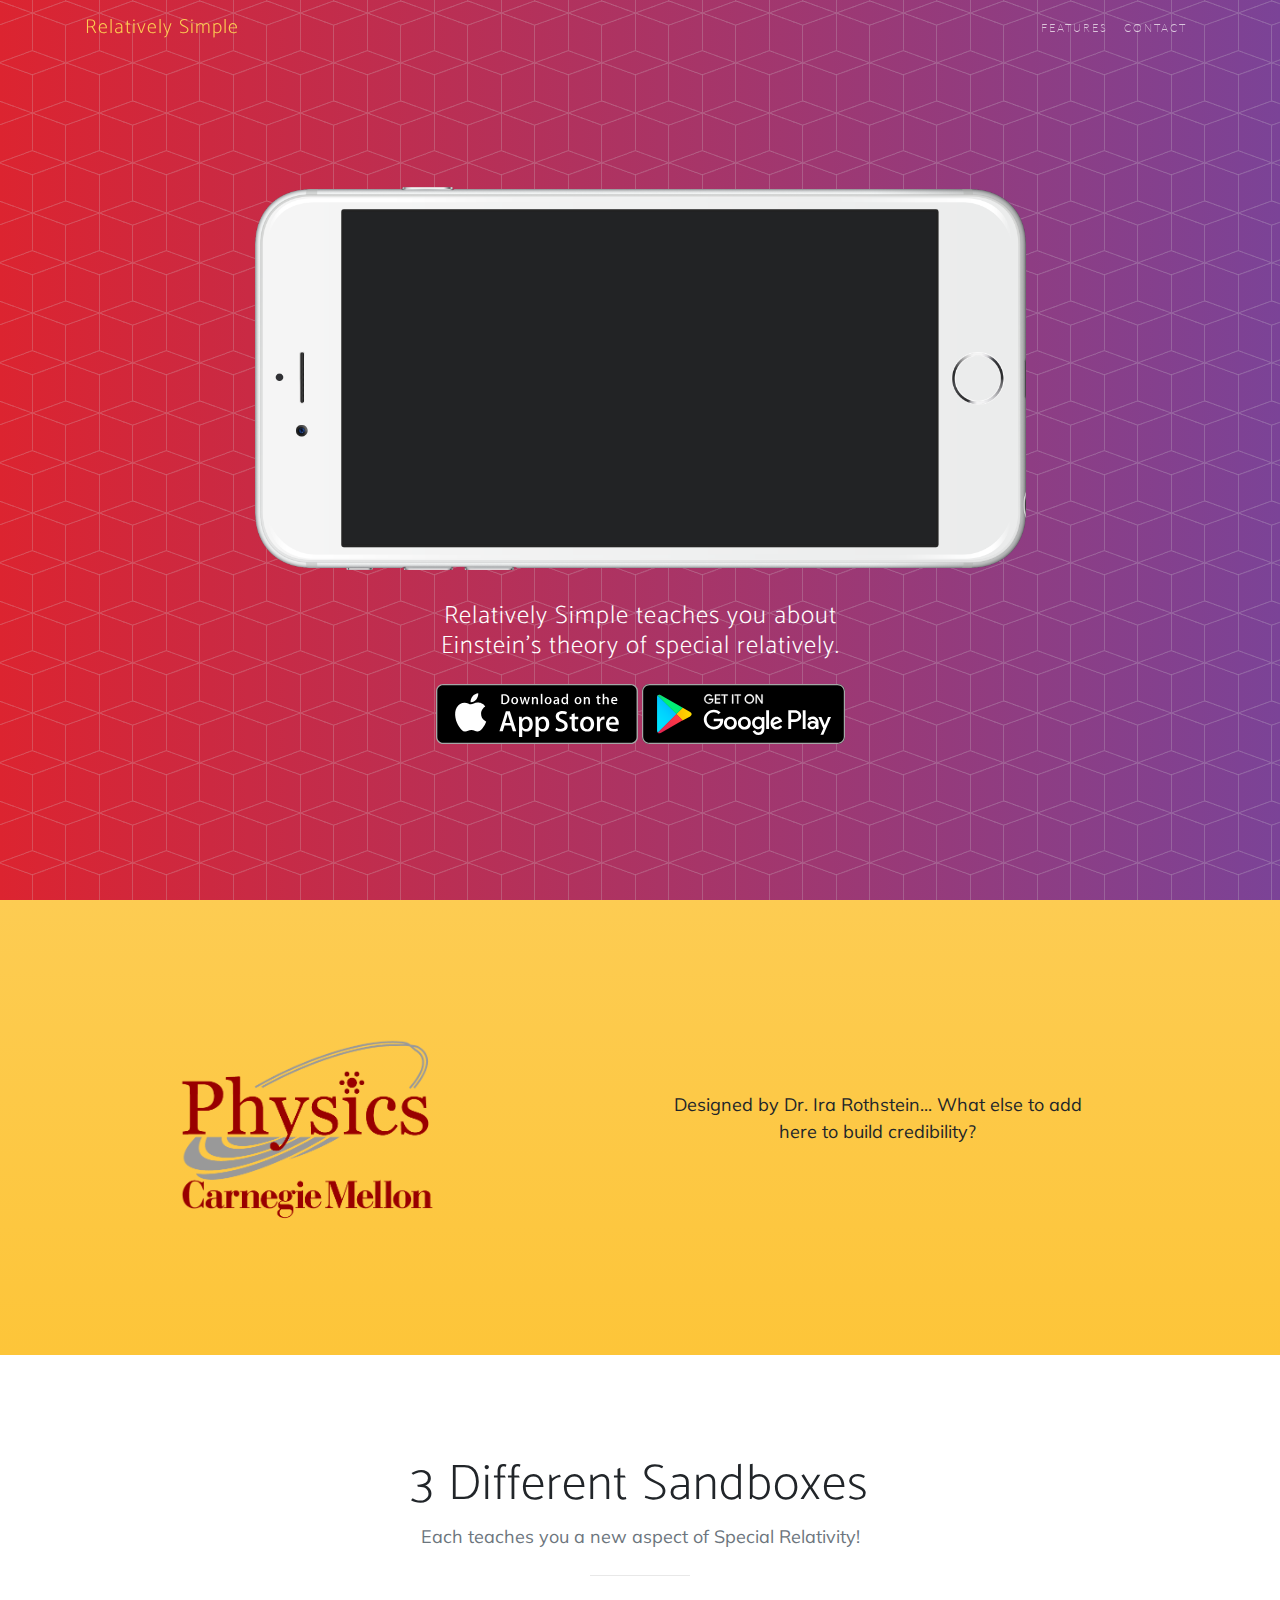
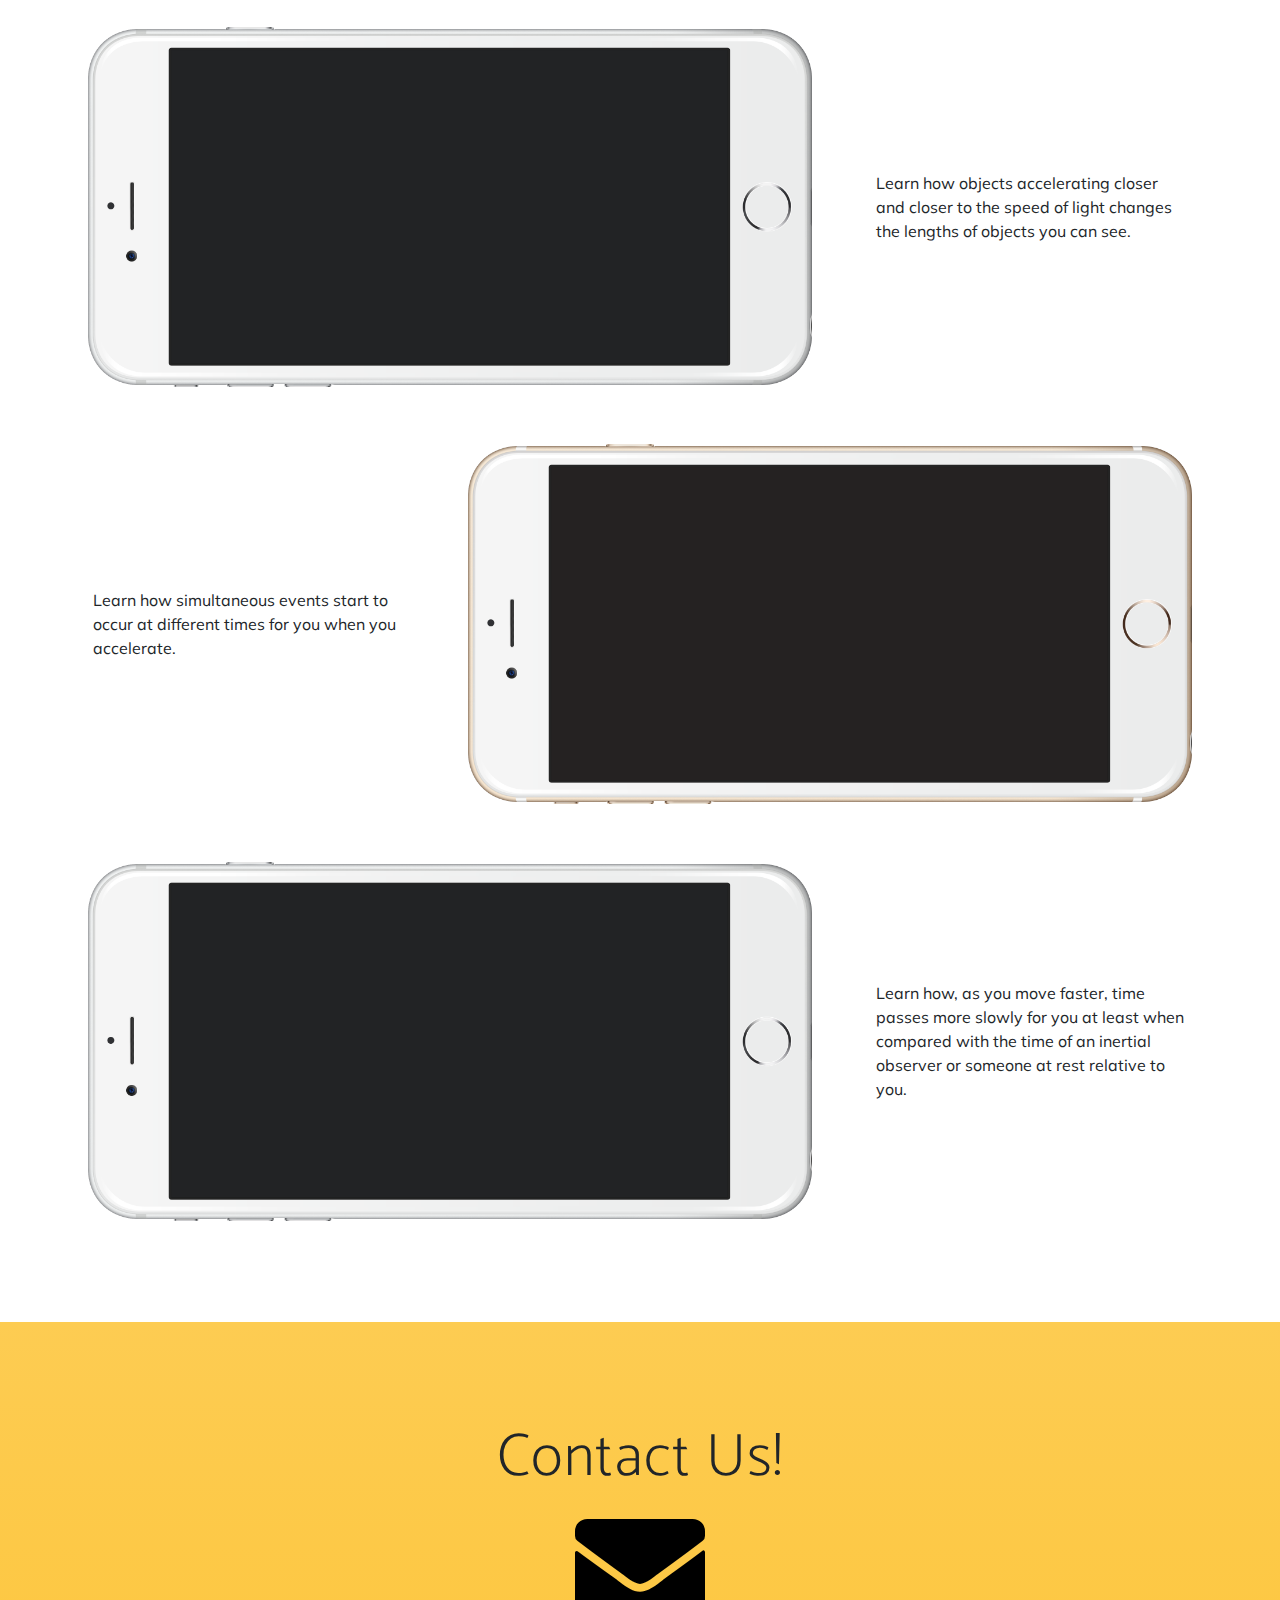
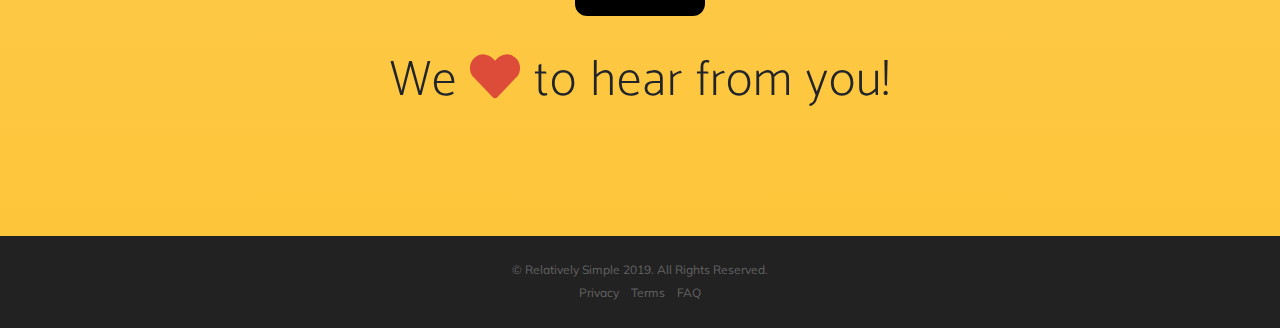
==== index.html @ 9fef21ff "Initial commit" ====
<!DOCTYPE html>
<html lang="en">

<head>

  <meta charset="utf-8">
  <meta name="viewport" content="width=device-width, initial-scale=1, shrink-to-fit=no">
  <meta name="description" content="">
  <meta name="author" content="">

  <title>Relatively Simple App</title>

  <!-- Bootstrap core CSS -->
  <link href="vendor/bootstrap/css/bootstrap.min.css" rel="stylesheet">

  <!-- Custom fonts for this template -->
  <link href="vendor/fontawesome-free/css/all.min.css" rel="stylesheet">
  <link rel="stylesheet" href="vendor/simple-line-icons/css/simple-line-icons.css">
  <link href="https://fonts.googleapis.com/css?family=Lato" rel="stylesheet">
  <link href="https://fonts.googleapis.com/css?family=Catamaran:100,200,300,400,500,600,700,800,900" rel="stylesheet">
  <link href="https://fonts.googleapis.com/css?family=Muli" rel="stylesheet">

  <!-- Plugin CSS -->
  <link rel="stylesheet" href="device-mockups/device-mockups.min.css">

  <!-- Custom styles for this template -->
  <link href="css/new-age.css" rel="stylesheet">

</head>

<body id="page-top">

  <!-- Navigation -->
  <nav class="navbar navbar-expand-lg navbar-light fixed-top" id="mainNav">
    <div class="container">
      <a class="navbar-brand js-scroll-trigger" href="#page-top">Relatively Simple</a>
      <button class="navbar-toggler navbar-toggler-right" type="button" data-toggle="collapse" data-target="#navbarResponsive" aria-controls="navbarResponsive" aria-expanded="false" aria-label="Toggle navigation">
        Menu
        <i class="fas fa-bars"></i>
      </button>
      <div class="collapse navbar-collapse" id="navbarResponsive">
        <ul class="navbar-nav ml-auto">
<!--
          <li class="nav-item">
            <a class="nav-link js-scroll-trigger" href="#download">Download</a>
          </li>
-->
          <li class="nav-item">
            <a class="nav-link js-scroll-trigger" href="#features">Features</a>
          </li>
          <li class="nav-item">
            <a class="nav-link js-scroll-trigger" href="#contact">Contact</a>
          </li>
        </ul>
      </div>
    </div>
  </nav>

  <header class="masthead">
    <div class="container h-100">
      <div class="row h-100">
        
				<div class="col-lg-12 my-auto">
          <div class="device-container">
            <div class="device-mockup iphone6_plus landscape white">
              <div class="device">
                <div class="screen">
                  <!-- Demo image for screen mockup, you can put an image here, some HTML, an animation, video, or anything else! -->
<!--                  <img src="img/demo-screen-1.jpg" class="img-fluid" alt="">-->
<!--									<iframe src="https://www.youtube.com/embed/OckOQ4_W48A autoplay=1" frameborder="0" allow="autoplay" allowfullscreen></iframe>-->
									<iframe width="560" height="315" src="https://www.youtube.com/embed/-eawxhYqwy8?&autoplay=1" frameborder="0" allow="accelerometer; autoplay; encrypted-media; gyroscope; picture-in-picture" allowfullscreen></iframe>
                </div>
                <div class="button">
                  <!-- You can hook the "home button" to some JavaScript events or just remove it -->
                </div>
              </div>
            </div>
          </div>
					
					<div class="header-content mx-auto">
            <h1>Relatively Simple teaches you about Einstein's theory of special relatively.</h1>
						<div class="badges">
							<a class="badge-link" href="#"><img src="img/app-store-badge.svg" alt=""></a>
							<a class="badge-link" href="#"><img src="img/google-play-badge.svg" alt=""></a>
						</div>
<!--            <a href="#download" class="btn btn-outline btn-xl js-scroll-trigger">Start Now for Free!</a>-->
          </div>
					
        </div>
				
<!--
				<div class="col-lg-12 my-auto">
          <div class="header-content mx-auto">
            <h1 class="mb-5">Relatively Simple teaches you about Einstein's theory of special relatively.</h1>
						<div class="badges">
							<a class="badge-link" href="#"><img src="img/app-store-badge.svg" alt=""></a>
							<a class="badge-link" href="#"><img src="img/google-play-badge.svg" alt=""></a>
						</div>
            <a href="#download" class="btn btn-outline btn-xl js-scroll-trigger">Start Now for Free!</a>
          </div>
        </div>
-->
				
        
      </div>
    </div>
  </header>

  <section class="download bg-primary text-center" id="download">
    <div class="container">
      <div class="row">
        <div class="col-md-3 mx-auto">
					<img src="img/cmu-phys-logo.png" class="img-fluid" alt="">
<!--
          <h2 class="section-heading">Discover what all the buzz is about!</h2>
          <p>Our app is available on any mobile device! Download now to get started!</p>
          <div class="badges">
            <a class="badge-link" href="#"><img src="img/google-play-badge.svg" alt=""></a>
            <a class="badge-link" href="#"><img src="img/app-store-badge.svg" alt=""></a>
          </div>
-->
        </div>
				<div class="col-md-5 mx-auto section-2">
						<p class="section-2-text">Designed by Dr. Ira Rothstein... What else to add here to build credibility?</p>
				</div>
      </div>
    </div>
  </section>

  <section class="features" id="features">
    <div class="container">
      <div class="section-heading text-center">
        <h2>3 Different Sandboxes</h2>
        <p class="text-muted">Each teaches you a new aspect of Special Relativity!</p>
        <hr>
      </div>
      <div class="row">
        <div class="col-lg-8 my-auto">
          <div class="device-container">
            <div class="device-mockup iphone6_plus landscape white">
              <div class="device">
                <div class="screen">
                  <!-- Demo image for screen mockup, you can put an image here, some HTML, an animation, video, or anything else! -->									
									<iframe width="560" height="315" src="https://www.youtube.com/embed/Fw4-R17FD24" frameborder="0" allow="accelerometer; autoplay; encrypted-media; gyroscope; picture-in-picture" allowfullscreen></iframe>
                </div>
                <div class="button">
                  <!-- You can hook the "home button" to some JavaScript events or just remove it -->
                </div>
              </div>
            </div>
          </div>
        </div>
				<div class="col-lg-4 my-auto feature-desc-right">
				Learn how objects accelerating closer and closer to the speed of light changes the lengths of objects you can see.
				</div>
      </div>
			
			<!--
        <div class="col-lg-8 my-auto">
          <div class="container-fluid">
            <div class="row">
              <div class="col-lg-6">
                <div class="feature-item">
                  <i class="icon-screen-smartphone text-primary"></i>
                  <h3>Device Mockups</h3>
                  <p class="text-muted">Ready to use HTML/CSS device mockups, no Photoshop required!</p>
                </div>
              </div>
              <div class="col-lg-6">
                <div class="feature-item">
                  <i class="icon-camera text-primary"></i>
                  <h3>Flexible Use</h3>
                  <p class="text-muted">Put an image, video, animation, or anything else in the screen!</p>
                </div>
              </div>
            </div>
            <div class="row">
              <div class="col-lg-6">
                <div class="feature-item">
                  <i class="icon-present text-primary"></i>
                  <h3>Free to Use</h3>
                  <p class="text-muted">As always, this theme is free to download and use for any purpose!</p>
                </div>
              </div>
              <div class="col-lg-6">
                <div class="feature-item">
                  <i class="icon-lock-open text-primary"></i>
                  <h3>Open Source</h3>
                  <p class="text-muted">Since this theme is MIT licensed, you can use it commercially!</p>
                </div>
              </div>
            </div>
          </div>
        </div>
-->
			
			<div class="row features-02">
        <div class="col-lg-4 my-auto feature-desc-left">
				Learn how simultaneous events start to occur at different times for you when you accelerate.
				</div>
				<div class="col-lg-8 my-auto">
          <div class="device-container">
            <div class="device-mockup iphone6_plus landscape gold">
              <div class="device">
                <div class="screen">
                  <!-- Demo image for screen mockup, you can put an image here, some HTML, an animation, video, or anything else! -->									
									<iframe width="560" height="315" src="https://www.youtube.com/embed/54Xrw9Lq15E" frameborder="0" allow="accelerometer; autoplay; encrypted-media; gyroscope; picture-in-picture" allowfullscreen></iframe>
                </div>
                <div class="button">
                  <!-- You can hook the "home button" to some JavaScript events or just remove it -->
                </div>
              </div>
            </div>
          </div>
        </div>
      </div>
			
			<div class="row features-03">
        <div class="col-lg-8 my-auto">
          <div class="device-container">
            <div class="device-mockup iphone6_plus landscape white">
              <div class="device">
                <div class="screen">
                  <!-- Demo image for screen mockup, you can put an image here, some HTML, an animation, video, or anything else! -->									
									<iframe width="560" height="315" src="https://www.youtube.com/embed/UvJcPY01XUM" frameborder="0" allow="accelerometer; autoplay; encrypted-media; gyroscope; picture-in-picture" allowfullscreen></iframe>
                </div>
                <div class="button">
                  <!-- You can hook the "home button" to some JavaScript events or just remove it -->
                </div>
              </div>
            </div>
          </div>
        </div>
				<div class="col-lg-4 my-auto feature-desc-right">
				Learn how, as you move faster, time passes more slowly for you at least when compared with the time of an inertial observer or someone at rest relative to you.
				</div>
      </div>
			
    </div>
  </section>

<!--
  <section class="cta">
    <div class="cta-content">
      <div class="container">
        <h2>Stop waiting.<br>Start building.</h2>
        <a href="#contact" class="btn btn-outline btn-xl js-scroll-trigger">Let's Get Started!</a>
      </div>
    </div>
    <div class="overlay"></div>
  </section>
-->

  <section class="contact bg-primary" id="contact">
    <div class="container">
			<h1 style="font-size:60px;">Contact Us!</h1>
			
			<h1><a title="Email" href="mailto:izr@andrew.cmu.edu"><i class="fas fa-envelope" style="font-size:130px;margin-bottom:1%;"></i></a></h1>
			
			
      <h2>We
        <i class="fas fa-heart"></i>
        to hear from you!</h2>
<!--
      <ul class="list-inline list-social">
        <li class="list-inline-item social-twitter">
          <a href="#">
            <i class="fab fa-twitter"></i>
          </a>
        </li>
        <li class="list-inline-item social-facebook">
          <a href="#">
            <i class="fab fa-facebook-f"></i>
          </a>
        </li>
        <li class="list-inline-item social-google-plus">
          <a href="#">
            <i class="fab fa-google-plus-g"></i>
          </a>
        </li>
      </ul>
-->
    </div>
  </section>

  <footer>
    <div class="container">
      <p>&copy; Relatively Simple 2019. All Rights Reserved.</p>
      <ul class="list-inline">
        <li class="list-inline-item">
          <a href="#">Privacy</a>
        </li>
        <li class="list-inline-item">
          <a href="#">Terms</a>
        </li>
        <li class="list-inline-item">
          <a href="#">FAQ</a>
        </li>
      </ul>
    </div>
  </footer>

  <!-- Bootstrap core JavaScript -->
  <script src="vendor/jquery/jquery.min.js"></script>
  <script src="vendor/bootstrap/js/bootstrap.bundle.min.js"></script>

  <!-- Plugin JavaScript -->
  <script src="vendor/jquery-easing/jquery.easing.min.js"></script>

  <!-- Custom scripts for this template -->
  <script src="js/new-age.min.js"></script>

</body>

</html>
---- vendor/fontawesome-free/css/all.min.css ----
.fa,.fab,.fal,.far,.fas{-moz-osx-font-smoothing:grayscale;-webkit-font-smoothing:antialiased;display:inline-block;font-style:normal;font-variant:normal;text-rendering:auto;line-height:1}.fa-lg{font-size:1.33333em;line-height:.75em;vertical-align:-.0667em}.fa-xs{font-size:.75em}.fa-sm{font-size:.875em}.fa-1x{font-size:1em}.fa-2x{font-size:2em}.fa-3x{font-size:3em}.fa-4x{font-size:4em}.fa-5x{font-size:5em}.fa-6x{font-size:6em}.fa-7x{font-size:7em}.fa-8x{font-size:8em}.fa-9x{font-size:9em}.fa-10x{font-size:10em}.fa-fw{text-align:center;width:1.25em}.fa-ul{list-style-type:none;margin-left:2.5em;padding-left:0}.fa-ul>li{position:relative}.fa-li{left:-2em;position:absolute;text-align:center;width:2em;line-height:inherit}.fa-border{border:.08em solid #eee;border-radius:.1em;padding:.2em .25em .15em}.fa-pull-left{float:left}.fa-pull-right{float:right}.fa.fa-pull-left,.fab.fa-pull-left,.fal.fa-pull-left,.far.fa-pull-left,.fas.fa-pull-left{margin-right:.3em}.fa.fa-pull-right,.fab.fa-pull-right,.fal.fa-pull-right,.far.fa-pull-right,.fas.fa-pull-right{margin-left:.3em}.fa-spin{animation:fa-spin 2s infinite linear}.fa-pulse{animation:fa-spin 1s infinite steps(8)}@keyframes fa-spin{0%{transform:rotate(0deg)}to{transform:rotate(1turn)}}.fa-rotate-90{-ms-filter:"progid:DXImageTransform.Microsoft.BasicImage(rotation=1)";transform:rotate(90deg)}.fa-rotate-180{-ms-filter:"progid:DXImageTransform.Microsoft.BasicImage(rotation=2)";transform:rotate(180deg)}.fa-rotate-270{-ms-filter:"progid:DXImageTransform.Microsoft.BasicImage(rotation=3)";transform:rotate(270deg)}.fa-flip-horizontal{-ms-filter:"progid:DXImageTransform.Microsoft.BasicImage(rotation=0, mirror=1)";transform:scaleX(-1)}.fa-flip-vertical{transform:scaleY(-1)}.fa-flip-both,.fa-flip-horizontal.fa-flip-vertical,.fa-flip-vertical{-ms-filter:"progid:DXImageTransform.Microsoft.BasicImage(rotation=2, mirror=1)"}.fa-flip-both,.fa-flip-horizontal.fa-flip-vertical{transform:scale(-1)}:root .fa-flip-both,:root .fa-flip-horizontal,:root .fa-flip-vertical,:root .fa-rotate-90,:root .fa-rotate-180,:root .fa-rotate-270{filter:none}.fa-stack{display:inline-block;height:2em;line-height:2em;position:relative;vertical-align:middle;width:2.5em}.fa-stack-1x,.fa-stack-2x{left:0;position:absolute;text-align:center;width:100%}.fa-stack-1x{line-height:inherit}.fa-stack-2x{font-size:2em}.fa-inverse{color:#fff}.fa-500px:before{content:"\f26e"}.fa-accessible-icon:before{content:"\f368"}.fa-accusoft:before{content:"\f369"}.fa-acquisitions-incorporated:before{content:"\f6af"}.fa-ad:before{content:"\f641"}.fa-address-book:before{content:"\f2b9"}.fa-address-card:before{content:"\f2bb"}.fa-adjust:before{content:"\f042"}.fa-adn:before{content:"\f170"}.fa-adobe:before{content:"\f778"}.fa-adversal:before{content:"\f36a"}.fa-affiliatetheme:before{content:"\f36b"}.fa-air-freshener:before{content:"\f5d0"}.fa-algolia:before{content:"\f36c"}.fa-align-center:before{content:"\f037"}.fa-align-justify:before{content:"\f039"}.fa-align-left:before{content:"\f036"}.fa-align-right:before{content:"\f038"}.fa-alipay:before{content:"\f642"}.fa-allergies:before{content:"\f461"}.fa-amazon:before{content:"\f270"}.fa-amazon-pay:before{content:"\f42c"}.fa-ambulance:before{content:"\f0f9"}.fa-american-sign-language-interpreting:before{content:"\f2a3"}.fa-amilia:before{content:"\f36d"}.fa-anchor:before{content:"\f13d"}.fa-android:before{content:"\f17b"}.fa-angellist:before{content:"\f209"}.fa-angle-double-down:before{content:"\f103"}.fa-angle-double-left:before{content:"\f100"}.fa-angle-double-right:before{content:"\f101"}.fa-angle-double-up:before{content:"\f102"}.fa-angle-down:before{content:"\f107"}.fa-angle-left:before{content:"\f104"}.fa-angle-right:before{content:"\f105"}.fa-angle-up:before{content:"\f106"}.fa-angry:before{content:"\f556"}.fa-angrycreative:before{content:"\f36e"}.fa-angular:before{content:"\f420"}.fa-ankh:before{content:"\f644"}.fa-app-store:before{content:"\f36f"}.fa-app-store-ios:before{content:"\f370"}.fa-apper:before{content:"\f371"}.fa-apple:before{content:"\f179"}.fa-apple-alt:before{content:"\f5d1"}.fa-apple-pay:before{content:"\f415"}.fa-archive:before{content:"\f187"}.fa-archway:before{content:"\f557"}.fa-arrow-alt-circle-down:before{content:"\f358"}.fa-arrow-alt-circle-left:before{content:"\f359"}.fa-arrow-alt-circle-right:before{content:"\f35a"}.fa-arrow-alt-circle-up:before{content:"\f35b"}.fa-arrow-circle-down:before{content:"\f0ab"}.fa-arrow-circle-left:before{content:"\f0a8"}.fa-arrow-circle-right:before{content:"\f0a9"}.fa-arrow-circle-up:before{content:"\f0aa"}.fa-arrow-down:before{content:"\f063"}.fa-arrow-left:before{content:"\f060"}.fa-arrow-right:before{content:"\f061"}.fa-arrow-up:before{content:"\f062"}.fa-arrows-alt:before{content:"\f0b2"}.fa-arrows-alt-h:before{content:"\f337"}.fa-arrows-alt-v:before{content:"\f338"}.fa-artstation:before{content:"\f77a"}.fa-assistive-listening-systems:before{content:"\f2a2"}.fa-asterisk:before{content:"\f069"}.fa-asymmetrik:before{content:"\f372"}.fa-at:before{content:"\f1fa"}.fa-atlas:before{content:"\f558"}.fa-atlassian:before{content:"\f77b"}.fa-atom:before{content:"\f5d2"}.fa-audible:before{content:"\f373"}.fa-audio-description:before{content:"\f29e"}.fa-autoprefixer:before{content:"\f41c"}.fa-avianex:before{content:"\f374"}.fa-aviato:before{content:"\f421"}.fa-award:before{content:"\f559"}.fa-aws:before{content:"\f375"}.fa-baby:before{content:"\f77c"}.fa-baby-carriage:before{content:"\f77d"}.fa-backspace:before{content:"\f55a"}.fa-backward:before{content:"\f04a"}.fa-bacon:before{content:"\f7e5"}.fa-balance-scale:before{content:"\f24e"}.fa-ban:before{content:"\f05e"}.fa-band-aid:before{content:"\f462"}.fa-bandcamp:before{content:"\f2d5"}.fa-barcode:before{content:"\f02a"}.fa-bars:before{content:"\f0c9"}.fa-baseball-ball:before{content:"\f433"}.fa-basketball-ball:before{content:"\f434"}.fa-bath:before{content:"\f2cd"}.fa-battery-empty:before{content:"\f244"}.fa-battery-full:before{content:"\f240"}.fa-battery-half:before{content:"\f242"}.fa-battery-quarter:before{content:"\f243"}.fa-battery-three-quarters:before{content:"\f241"}.fa-bed:before{content:"\f236"}.fa-beer:before{content:"\f0fc"}.fa-behance:before{content:"\f1b4"}.fa-behance-square:before{content:"\f1b5"}.fa-bell:before{content:"\f0f3"}.fa-bell-slash:before{content:"\f1f6"}.fa-bezier-curve:before{content:"\f55b"}.fa-bible:before{content:"\f647"}.fa-bicycle:before{content:"\f206"}.fa-bimobject:before{content:"\f378"}.fa-binoculars:before{content:"\f1e5"}.fa-biohazard:before{content:"\f780"}.fa-birthday-cake:before{content:"\f1fd"}.fa-bitbucket:before{content:"\f171"}.fa-bitcoin:before{content:"\f379"}.fa-bity:before{content:"\f37a"}.fa-black-tie:before{content:"\f27e"}.fa-blackberry:before{content:"\f37b"}.fa-blender:before{content:"\f517"}.fa-blender-phone:before{content:"\f6b6"}.fa-blind:before{content:"\f29d"}.fa-blog:before{content:"\f781"}.fa-blogger:before{content:"\f37c"}.fa-blogger-b:before{content:"\f37d"}.fa-bluetooth:before{content:"\f293"}.fa-bluetooth-b:before{content:"\f294"}.fa-bold:before{content:"\f032"}.fa-bolt:before{content:"\f0e7"}.fa-bomb:before{content:"\f1e2"}.fa-bone:before{content:"\f5d7"}.fa-bong:before{content:"\f55c"}.fa-book:before{content:"\f02d"}.fa-book-dead:before{content:"\f6b7"}.fa-book-medical:before{content:"\f7e6"}.fa-book-open:before{content:"\f518"}.fa-book-reader:before{content:"\f5da"}.fa-bookmark:before{content:"\f02e"}.fa-bowling-ball:before{content:"\f436"}.fa-box:before{content:"\f466"}.fa-box-open:before{content:"\f49e"}.fa-boxes:before{content:"\f468"}.fa-braille:before{content:"\f2a1"}.fa-brain:before{content:"\f5dc"}.fa-bread-slice:before{content:"\f7ec"}.fa-briefcase:before{content:"\f0b1"}.fa-briefcase-medical:before{content:"\f469"}.fa-broadcast-tower:before{content:"\f519"}.fa-broom:before{content:"\f51a"}.fa-brush:before{content:"\f55d"}.fa-btc:before{content:"\f15a"}.fa-bug:before{content:"\f188"}.fa-building:before{content:"\f1ad"}.fa-bullhorn:before{content:"\f0a1"}.fa-bullseye:before{content:"\f140"}.fa-burn:before{content:"\f46a"}.fa-buromobelexperte:before{content:"\f37f"}.fa-bus:before{content:"\f207"}.fa-bus-alt:before{content:"\f55e"}.fa-business-time:before{content:"\f64a"}.fa-buysellads:before{content:"\f20d"}.fa-calculator:before{content:"\f1ec"}.fa-calendar:before{content:"\f133"}.fa-calendar-alt:before{content:"\f073"}.fa-calendar-check:before{content:"\f274"}.fa-calendar-day:before{content:"\f783"}.fa-calendar-minus:before{content:"\f272"}.fa-calendar-plus:before{content:"\f271"}.fa-calendar-times:before{content:"\f273"}.fa-calendar-week:before{content:"\f784"}.fa-camera:before{content:"\f030"}.fa-camera-retro:before{content:"\f083"}.fa-campground:before{content:"\f6bb"}.fa-canadian-maple-leaf:before{content:"\f785"}.fa-candy-cane:before{content:"\f786"}.fa-cannabis:before{content:"\f55f"}.fa-capsules:before{content:"\f46b"}.fa-car:before{content:"\f1b9"}.fa-car-alt:before{content:"\f5de"}.fa-car-battery:before{content:"\f5df"}.fa-car-crash:before{content:"\f5e1"}.fa-car-side:before{content:"\f5e4"}.fa-caret-down:before{content:"\f0d7"}.fa-caret-left:before{content:"\f0d9"}.fa-caret-right:before{content:"\f0da"}.fa-caret-square-down:before{content:"\f150"}.fa-caret-square-left:before{content:"\f191"}.fa-caret-square-right:before{content:"\f152"}.fa-caret-square-up:before{content:"\f151"}.fa-caret-up:before{content:"\f0d8"}.fa-carrot:before{content:"\f787"}.fa-cart-arrow-down:before{content:"\f218"}.fa-cart-plus:before{content:"\f217"}.fa-cash-register:before{content:"\f788"}.fa-cat:before{content:"\f6be"}.fa-cc-amazon-pay:before{content:"\f42d"}.fa-cc-amex:before{content:"\f1f3"}.fa-cc-apple-pay:before{content:"\f416"}.fa-cc-diners-club:before{content:"\f24c"}.fa-cc-discover:before{content:"\f1f2"}.fa-cc-jcb:before{content:"\f24b"}.fa-cc-mastercard:before{content:"\f1f1"}.fa-cc-paypal:before{content:"\f1f4"}.fa-cc-stripe:before{content:"\f1f5"}.fa-cc-visa:before{content:"\f1f0"}.fa-centercode:before{content:"\f380"}.fa-centos:before{content:"\f789"}.fa-certificate:before{content:"\f0a3"}.fa-chair:before{content:"\f6c0"}.fa-chalkboard:before{content:"\f51b"}.fa-chalkboard-teacher:before{content:"\f51c"}.fa-charging-station:before{content:"\f5e7"}.fa-chart-area:before{content:"\f1fe"}.fa-chart-bar:before{content:"\f080"}.fa-chart-line:before{content:"\f201"}.fa-chart-pie:before{content:"\f200"}.fa-check:before{content:"\f00c"}.fa-check-circle:before{content:"\f058"}.fa-check-double:before{content:"\f560"}.fa-check-square:before{content:"\f14a"}.fa-cheese:before{content:"\f7ef"}.fa-chess:before{content:"\f439"}.fa-chess-bishop:before{content:"\f43a"}.fa-chess-board:before{content:"\f43c"}.fa-chess-king:before{content:"\f43f"}.fa-chess-knight:before{content:"\f441"}.fa-chess-pawn:before{content:"\f443"}.fa-chess-queen:before{content:"\f445"}.fa-chess-rook:before{content:"\f447"}.fa-chevron-circle-down:before{content:"\f13a"}.fa-chevron-circle-left:before{content:"\f137"}.fa-chevron-circle-right:before{content:"\f138"}.fa-chevron-circle-up:before{content:"\f139"}.fa-chevron-down:before{content:"\f078"}.fa-chevron-left:before{content:"\f053"}.fa-chevron-right:before{content:"\f054"}.fa-chevron-up:before{content:"\f077"}.fa-child:before{content:"\f1ae"}.fa-chrome:before{content:"\f268"}.fa-church:before{content:"\f51d"}.fa-circle:before{content:"\f111"}.fa-circle-notch:before{content:"\f1ce"}.fa-city:before{content:"\f64f"}.fa-clinic-medical:before{content:"\f7f2"}.fa-clipboard:before{content:"\f328"}.fa-clipboard-check:before{content:"\f46c"}.fa-clipboard-list:before{content:"\f46d"}.fa-clock:before{content:"\f017"}.fa-clone:before{content:"\f24d"}.fa-closed-captioning:before{content:"\f20a"}.fa-cloud:before{content:"\f0c2"}.fa-cloud-download-alt:before{content:"\f381"}.fa-cloud-meatball:before{content:"\f73b"}.fa-cloud-moon:before{content:"\f6c3"}.fa-cloud-moon-rain:before{content:"\f73c"}.fa-cloud-rain:before{content:"\f73d"}.fa-cloud-showers-heavy:before{content:"\f740"}.fa-cloud-sun:before{content:"\f6c4"}.fa-cloud-sun-rain:before{content:"\f743"}.fa-cloud-upload-alt:before{content:"\f382"}.fa-cloudscale:before{content:"\f383"}.fa-cloudsmith:before{content:"\f384"}.fa-cloudversify:before{content:"\f385"}.fa-cocktail:before{content:"\f561"}.fa-code:before{content:"\f121"}.fa-code-branch:before{content:"\f126"}.fa-codepen:before{content:"\f1cb"}.fa-codiepie:before{content:"\f284"}.fa-coffee:before{content:"\f0f4"}.fa-cog:before{content:"\f013"}.fa-cogs:before{content:"\f085"}.fa-coins:before{content:"\f51e"}.fa-columns:before{content:"\f0db"}.fa-comment:before{content:"\f075"}.fa-comment-alt:before{content:"\f27a"}.fa-comment-dollar:before{content:"\f651"}.fa-comment-dots:before{content:"\f4ad"}.fa-comment-medical:before{content:"\f7f5"}.fa-comment-slash:before{content:"\f4b3"}.fa-comments:before{content:"\f086"}.fa-comments-dollar:before{content:"\f653"}.fa-compact-disc:before{content:"\f51f"}.fa-compass:before{content:"\f14e"}.fa-compress:before{content:"\f066"}.fa-compress-arrows-alt:before{content:"\f78c"}.fa-concierge-bell:before{content:"\f562"}.fa-confluence:before{content:"\f78d"}.fa-connectdevelop:before{content:"\f20e"}.fa-contao:before{content:"\f26d"}.fa-cookie:before{content:"\f563"}.fa-cookie-bite:before{content:"\f564"}.fa-copy:before{content:"\f0c5"}.fa-copyright:before{content:"\f1f9"}.fa-couch:before{content:"\f4b8"}.fa-cpanel:before{content:"\f388"}.fa-creative-commons:before{content:"\f25e"}.fa-creative-commons-by:before{content:"\f4e7"}.fa-creative-commons-nc:before{content:"\f4e8"}.fa-creative-commons-nc-eu:before{content:"\f4e9"}.fa-creative-commons-nc-jp:before{content:"\f4ea"}.fa-creative-commons-nd:before{content:"\f4eb"}.fa-creative-commons-pd:before{content:"\f4ec"}.fa-creative-commons-pd-alt:before{content:"\f4ed"}.fa-creative-commons-remix:before{content:"\f4ee"}.fa-creative-commons-sa:before{content:"\f4ef"}.fa-creative-commons-sampling:before{content:"\f4f0"}.fa-creative-commons-sampling-plus:before{content:"\f4f1"}.fa-creative-commons-share:before{content:"\f4f2"}.fa-creative-commons-zero:before{content:"\f4f3"}.fa-credit-card:before{content:"\f09d"}.fa-critical-role:before{content:"\f6c9"}.fa-crop:before{content:"\f125"}.fa-crop-alt:before{content:"\f565"}.fa-cross:before{content:"\f654"}.fa-crosshairs:before{content:"\f05b"}.fa-crow:before{content:"\f520"}.fa-crown:before{content:"\f521"}.fa-crutch:before{content:"\f7f7"}.fa-css3:before{content:"\f13c"}.fa-css3-alt:before{content:"\f38b"}.fa-cube:before{content:"\f1b2"}.fa-cubes:before{content:"\f1b3"}.fa-cut:before{content:"\f0c4"}.fa-cuttlefish:before{content:"\f38c"}.fa-d-and-d:before{content:"\f38d"}.fa-d-and-d-beyond:before{content:"\f6ca"}.fa-dashcube:before{content:"\f210"}.fa-database:before{content:"\f1c0"}.fa-deaf:before{content:"\f2a4"}.fa-delicious:before{content:"\f1a5"}.fa-democrat:before{content:"\f747"}.fa-deploydog:before{content:"\f38e"}.fa-deskpro:before{content:"\f38f"}.fa-desktop:before{content:"\f108"}.fa-dev:before{content:"\f6cc"}.fa-deviantart:before{content:"\f1bd"}.fa-dharmachakra:before{content:"\f655"}.fa-dhl:before{content:"\f790"}.fa-diagnoses:before{content:"\f470"}.fa-diaspora:before{content:"\f791"}.fa-dice:before{content:"\f522"}.fa-dice-d20:before{content:"\f6cf"}.fa-dice-d6:before{content:"\f6d1"}.fa-dice-five:before{content:"\f523"}.fa-dice-four:before{content:"\f524"}.fa-dice-one:before{content:"\f525"}.fa-dice-six:before{content:"\f526"}.fa-dice-three:before{content:"\f527"}.fa-dice-two:before{content:"\f528"}.fa-digg:before{content:"\f1a6"}.fa-digital-ocean:before{content:"\f391"}.fa-digital-tachograph:before{content:"\f566"}.fa-directions:before{content:"\f5eb"}.fa-discord:before{content:"\f392"}.fa-discourse:before{content:"\f393"}.fa-divide:before{content:"\f529"}.fa-dizzy:before{content:"\f567"}.fa-dna:before{content:"\f471"}.fa-dochub:before{content:"\f394"}.fa-docker:before{content:"\f395"}.fa-dog:before{content:"\f6d3"}.fa-dollar-sign:before{content:"\f155"}.fa-dolly:before{content:"\f472"}.fa-dolly-flatbed:before{content:"\f474"}.fa-donate:before{content:"\f4b9"}.fa-door-closed:before{content:"\f52a"}.fa-door-open:before{content:"\f52b"}.fa-dot-circle:before{content:"\f192"}.fa-dove:before{content:"\f4ba"}.fa-download:before{content:"\f019"}.fa-draft2digital:before{content:"\f396"}.fa-drafting-compass:before{content:"\f568"}.fa-dragon:before{content:"\f6d5"}.fa-draw-polygon:before{content:"\f5ee"}.fa-dribbble:before{content:"\f17d"}.fa-dribbble-square:before{content:"\f397"}.fa-dropbox:before{content:"\f16b"}.fa-drum:before{content:"\f569"}.fa-drum-steelpan:before{content:"\f56a"}.fa-drumstick-bite:before{content:"\f6d7"}.fa-drupal:before{content:"\f1a9"}.fa-dumbbell:before{content:"\f44b"}.fa-dumpster:before{content:"\f793"}.fa-dumpster-fire:before{content:"\f794"}.fa-dungeon:before{content:"\f6d9"}.fa-dyalog:before{content:"\f399"}.fa-earlybirds:before{content:"\f39a"}.fa-ebay:before{content:"\f4f4"}.fa-edge:before{content:"\f282"}.fa-edit:before{content:"\f044"}.fa-egg:before{content:"\f7fb"}.fa-eject:before{content:"\f052"}.fa-elementor:before{content:"\f430"}.fa-ellipsis-h:before{content:"\f141"}.fa-ellipsis-v:before{content:"\f142"}.fa-ello:before{content:"\f5f1"}.fa-ember:before{content:"\f423"}.fa-empire:before{content:"\f1d1"}.fa-envelope:before{content:"\f0e0"}.fa-envelope-open:before{content:"\f2b6"}.fa-envelope-open-text:before{content:"\f658"}.fa-envelope-square:before{content:"\f199"}.fa-envira:before{content:"\f299"}.fa-equals:before{content:"\f52c"}.fa-eraser:before{content:"\f12d"}.fa-erlang:before{content:"\f39d"}.fa-ethereum:before{content:"\f42e"}.fa-ethernet:before{content:"\f796"}.fa-etsy:before{content:"\f2d7"}.fa-euro-sign:before{content:"\f153"}.fa-exchange-alt:before{content:"\f362"}.fa-exclamation:before{content:"\f12a"}.fa-exclamation-circle:before{content:"\f06a"}.fa-exclamation-triangle:before{content:"\f071"}.fa-expand:before{content:"\f065"}.fa-expand-arrows-alt:before{content:"\f31e"}.fa-expeditedssl:before{content:"\f23e"}.fa-external-link-alt:before{content:"\f35d"}.fa-external-link-square-alt:before{content:"\f360"}.fa-eye:before{content:"\f06e"}.fa-eye-dropper:before{content:"\f1fb"}.fa-eye-slash:before{content:"\f070"}.fa-facebook:before{content:"\f09a"}.fa-facebook-f:before{content:"\f39e"}.fa-facebook-messenger:before{content:"\f39f"}.fa-facebook-square:before{content:"\f082"}.fa-fantasy-flight-games:before{content:"\f6dc"}.fa-fast-backward:before{content:"\f049"}.fa-fast-forward:before{content:"\f050"}.fa-fax:before{content:"\f1ac"}.fa-feather:before{content:"\f52d"}.fa-feather-alt:before{content:"\f56b"}.fa-fedex:before{content:"\f797"}.fa-fedora:before{content:"\f798"}.fa-female:before{content:"\f182"}.fa-fighter-jet:before{content:"\f0fb"}.fa-figma:before{content:"\f799"}.fa-file:before{content:"\f15b"}.fa-file-alt:before{content:"\f15c"}.fa-file-archive:before{content:"\f1c6"}.fa-file-audio:before{content:"\f1c7"}.fa-file-code:before{content:"\f1c9"}.fa-file-contract:before{content:"\f56c"}.fa-file-csv:before{content:"\f6dd"}.fa-file-download:before{content:"\f56d"}.fa-file-excel:before{content:"\f1c3"}.fa-file-export:before{content:"\f56e"}.fa-file-image:before{content:"\f1c5"}.fa-file-import:before{content:"\f56f"}.fa-file-invoice:before{content:"\f570"}.fa-file-invoice-dollar:before{content:"\f571"}.fa-file-medical:before{content:"\f477"}.fa-file-medical-alt:before{content:"\f478"}.fa-file-pdf:before{content:"\f1c1"}.fa-file-powerpoint:before{content:"\f1c4"}.fa-file-prescription:before{content:"\f572"}.fa-file-signature:before{content:"\f573"}.fa-file-upload:before{content:"\f574"}.fa-file-video:before{content:"\f1c8"}.fa-file-word:before{content:"\f1c2"}.fa-fill:before{content:"\f575"}.fa-fill-drip:before{content:"\f576"}.fa-film:before{content:"\f008"}.fa-filter:before{content:"\f0b0"}.fa-fingerprint:before{content:"\f577"}.fa-fire:before{content:"\f06d"}.fa-fire-alt:before{content:"\f7e4"}.fa-fire-extinguisher:before{content:"\f134"}.fa-firefox:before{content:"\f269"}.fa-first-aid:before{content:"\f479"}.fa-first-order:before{content:"\f2b0"}.fa-first-order-alt:before{content:"\f50a"}.fa-firstdraft:before{content:"\f3a1"}.fa-fish:before{content:"\f578"}.fa-fist-raised:before{content:"\f6de"}.fa-flag:before{content:"\f024"}.fa-flag-checkered:before{content:"\f11e"}.fa-flag-usa:before{content:"\f74d"}.fa-flask:before{content:"\f0c3"}.fa-flickr:before{content:"\f16e"}.fa-flipboard:before{content:"\f44d"}.fa-flushed:before{content:"\f579"}.fa-fly:before{content:"\f417"}.fa-folder:before{content:"\f07b"}.fa-folder-minus:before{content:"\f65d"}.fa-folder-open:before{content:"\f07c"}.fa-folder-plus:before{content:"\f65e"}.fa-font:before{content:"\f031"}.fa-font-awesome:before{content:"\f2b4"}.fa-font-awesome-alt:before{content:"\f35c"}.fa-font-awesome-flag:before{content:"\f425"}.fa-font-awesome-logo-full:before{content:"\f4e6"}.fa-fonticons:before{content:"\f280"}.fa-fonticons-fi:before{content:"\f3a2"}.fa-football-ball:before{content:"\f44e"}.fa-fort-awesome:before{content:"\f286"}.fa-fort-awesome-alt:before{content:"\f3a3"}.fa-forumbee:before{content:"\f211"}.fa-forward:before{content:"\f04e"}.fa-foursquare:before{content:"\f180"}.fa-free-code-camp:before{content:"\f2c5"}.fa-freebsd:before{content:"\f3a4"}.fa-frog:before{content:"\f52e"}.fa-frown:before{content:"\f119"}.fa-frown-open:before{content:"\f57a"}.fa-fulcrum:before{content:"\f50b"}.fa-funnel-dollar:before{content:"\f662"}.fa-futbol:before{content:"\f1e3"}.fa-galactic-republic:before{content:"\f50c"}.fa-galactic-senate:before{content:"\f50d"}.fa-gamepad:before{content:"\f11b"}.fa-gas-pump:before{content:"\f52f"}.fa-gavel:before{content:"\f0e3"}.fa-gem:before{content:"\f3a5"}.fa-genderless:before{content:"\f22d"}.fa-get-pocket:before{content:"\f265"}.fa-gg:before{content:"\f260"}.fa-gg-circle:before{content:"\f261"}.fa-ghost:before{content:"\f6e2"}.fa-gift:before{content:"\f06b"}.fa-gifts:before{content:"\f79c"}.fa-git:before{content:"\f1d3"}.fa-git-square:before{content:"\f1d2"}.fa-github:before{content:"\f09b"}.fa-github-alt:before{content:"\f113"}.fa-github-square:before{content:"\f092"}.fa-gitkraken:before{content:"\f3a6"}.fa-gitlab:before{content:"\f296"}.fa-gitter:before{content:"\f426"}.fa-glass-cheers:before{content:"\f79f"}.fa-glass-martini:before{content:"\f000"}.fa-glass-martini-alt:before{content:"\f57b"}.fa-glass-whiskey:before{content:"\f7a0"}.fa-glasses:before{content:"\f530"}.fa-glide:before{content:"\f2a5"}.fa-glide-g:before{content:"\f2a6"}.fa-globe:before{content:"\f0ac"}.fa-globe-africa:before{content:"\f57c"}.fa-globe-americas:before{content:"\f57d"}.fa-globe-asia:before{content:"\f57e"}.fa-globe-europe:before{content:"\f7a2"}.fa-gofore:before{content:"\f3a7"}.fa-golf-ball:before{content:"\f450"}.fa-goodreads:before{content:"\f3a8"}.fa-goodreads-g:before{content:"\f3a9"}.fa-google:before{content:"\f1a0"}.fa-google-drive:before{content:"\f3aa"}.fa-google-play:before{content:"\f3ab"}.fa-google-plus:before{content:"\f2b3"}.fa-google-plus-g:before{content:"\f0d5"}.fa-google-plus-square:before{content:"\f0d4"}.fa-google-wallet:before{content:"\f1ee"}.fa-gopuram:before{content:"\f664"}.fa-graduation-cap:before{content:"\f19d"}.fa-gratipay:before{content:"\f184"}.fa-grav:before{content:"\f2d6"}.fa-greater-than:before{content:"\f531"}.fa-greater-than-equal:before{content:"\f532"}.fa-grimace:before{content:"\f57f"}.fa-grin:before{content:"\f580"}.fa-grin-alt:before{content:"\f581"}.fa-grin-beam:before{content:"\f582"}.fa-grin-beam-sweat:before{content:"\f583"}.fa-grin-hearts:before{content:"\f584"}.fa-grin-squint:before{content:"\f585"}.fa-grin-squint-tears:before{content:"\f586"}.fa-grin-stars:before{content:"\f587"}.fa-grin-tears:before{content:"\f588"}.fa-grin-tongue:before{content:"\f589"}.fa-grin-tongue-squint:before{content:"\f58a"}.fa-grin-tongue-wink:before{content:"\f58b"}.fa-grin-wink:before{content:"\f58c"}.fa-grip-horizontal:before{content:"\f58d"}.fa-grip-lines:before{content:"\f7a4"}.fa-grip-lines-vertical:before{content:"\f7a5"}.fa-grip-vertical:before{content:"\f58e"}.fa-gripfire:before{content:"\f3ac"}.fa-grunt:before{content:"\f3ad"}.fa-guitar:before{content:"\f7a6"}.fa-gulp:before{content:"\f3ae"}.fa-h-square:before{content:"\f0fd"}.fa-hacker-news:before{content:"\f1d4"}.fa-hacker-news-square:before{content:"\f3af"}.fa-hackerrank:before{content:"\f5f7"}.fa-hamburger:before{content:"\f805"}.fa-hammer:before{content:"\f6e3"}.fa-hamsa:before{content:"\f665"}.fa-hand-holding:before{content:"\f4bd"}.fa-hand-holding-heart:before{content:"\f4be"}.fa-hand-holding-usd:before{content:"\f4c0"}.fa-hand-lizard:before{content:"\f258"}.fa-hand-middle-finger:before{content:"\f806"}.fa-hand-paper:before{content:"\f256"}.fa-hand-peace:before{content:"\f25b"}.fa-hand-point-down:before{content:"\f0a7"}.fa-hand-point-left:before{content:"\f0a5"}.fa-hand-point-right:before{content:"\f0a4"}.fa-hand-point-up:before{content:"\f0a6"}.fa-hand-pointer:before{content:"\f25a"}.fa-hand-rock:before{content:"\f255"}.fa-hand-scissors:before{content:"\f257"}.fa-hand-spock:before{content:"\f259"}.fa-hands:before{content:"\f4c2"}.fa-hands-helping:before{content:"\f4c4"}.fa-handshake:before{content:"\f2b5"}.fa-hanukiah:before{content:"\f6e6"}.fa-hard-hat:before{content:"\f807"}.fa-hashtag:before{content:"\f292"}.fa-hat-wizard:before{content:"\f6e8"}.fa-haykal:before{content:"\f666"}.fa-hdd:before{content:"\f0a0"}.fa-heading:before{content:"\f1dc"}.fa-headphones:before{content:"\f025"}.fa-headphones-alt:before{content:"\f58f"}.fa-headset:before{content:"\f590"}.fa-heart:before{content:"\f004"}.fa-heart-broken:before{content:"\f7a9"}.fa-heartbeat:before{content:"\f21e"}.fa-helicopter:before{content:"\f533"}.fa-highlighter:before{content:"\f591"}.fa-hiking:before{content:"\f6ec"}.fa-hippo:before{content:"\f6ed"}.fa-hips:before{content:"\f452"}.fa-hire-a-helper:before{content:"\f3b0"}.fa-history:before{content:"\f1da"}.fa-hockey-puck:before{content:"\f453"}.fa-holly-berry:before{content:"\f7aa"}.fa-home:before{content:"\f015"}.fa-hooli:before{content:"\f427"}.fa-hornbill:before{content:"\f592"}.fa-horse:before{content:"\f6f0"}.fa-horse-head:before{content:"\f7ab"}.fa-hospital:before{content:"\f0f8"}.fa-hospital-alt:before{content:"\f47d"}.fa-hospital-symbol:before{content:"\f47e"}.fa-hot-tub:before{content:"\f593"}.fa-hotdog:before{content:"\f80f"}.fa-hotel:before{content:"\f594"}.fa-hotjar:before{content:"\f3b1"}.fa-hourglass:before{content:"\f254"}.fa-hourglass-end:before{content:"\f253"}.fa-hourglass-half:before{content:"\f252"}.fa-hourglass-start:before{content:"\f251"}.fa-house-damage:before{content:"\f6f1"}.fa-houzz:before{content:"\f27c"}.fa-hryvnia:before{content:"\f6f2"}.fa-html5:before{content:"\f13b"}.fa-hubspot:before{content:"\f3b2"}.fa-i-cursor:before{content:"\f246"}.fa-ice-cream:before{content:"\f810"}.fa-icicles:before{content:"\f7ad"}.fa-id-badge:before{content:"\f2c1"}.fa-id-card:before{content:"\f2c2"}.fa-id-card-alt:before{content:"\f47f"}.fa-igloo:before{content:"\f7ae"}.fa-image:before{content:"\f03e"}.fa-images:before{content:"\f302"}.fa-imdb:before{content:"\f2d8"}.fa-inbox:before{content:"\f01c"}.fa-indent:before{content:"\f03c"}.fa-industry:before{content:"\f275"}.fa-infinity:before{content:"\f534"}.fa-info:before{content:"\f129"}.fa-info-circle:before{content:"\f05a"}.fa-instagram:before{content:"\f16d"}.fa-intercom:before{content:"\f7af"}.fa-internet-explorer:before{content:"\f26b"}.fa-invision:before{content:"\f7b0"}.fa-ioxhost:before{content:"\f208"}.fa-italic:before{content:"\f033"}.fa-itunes:before{content:"\f3b4"}.fa-itunes-note:before{content:"\f3b5"}.fa-java:before{content:"\f4e4"}.fa-jedi:before{content:"\f669"}.fa-jedi-order:before{content:"\f50e"}.fa-jenkins:before{content:"\f3b6"}.fa-jira:before{content:"\f7b1"}.fa-joget:before{content:"\f3b7"}.fa-joint:before{content:"\f595"}.fa-joomla:before{content:"\f1aa"}.fa-journal-whills:before{content:"\f66a"}.fa-js:before{content:"\f3b8"}.fa-js-square:before{content:"\f3b9"}.fa-jsfiddle:before{content:"\f1cc"}.fa-kaaba:before{content:"\f66b"}.fa-kaggle:before{content:"\f5fa"}.fa-key:before{content:"\f084"}.fa-keybase:before{content:"\f4f5"}.fa-keyboard:before{content:"\f11c"}.fa-keycdn:before{content:"\f3ba"}.fa-khanda:before{content:"\f66d"}.fa-kickstarter:before{content:"\f3bb"}.fa-kickstarter-k:before{content:"\f3bc"}.fa-kiss:before{content:"\f596"}.fa-kiss-beam:before{content:"\f597"}.fa-kiss-wink-heart:before{content:"\f598"}.fa-kiwi-bird:before{content:"\f535"}.fa-korvue:before{content:"\f42f"}.fa-landmark:before{content:"\f66f"}.fa-language:before{content:"\f1ab"}.fa-laptop:before{content:"\f109"}.fa-laptop-code:before{content:"\f5fc"}.fa-laptop-medical:before{content:"\f812"}.fa-laravel:before{content:"\f3bd"}.fa-lastfm:before{content:"\f202"}.fa-lastfm-square:before{content:"\f203"}.fa-laugh:before{content:"\f599"}.fa-laugh-beam:before{content:"\f59a"}.fa-laugh-squint:before{content:"\f59b"}.fa-laugh-wink:before{content:"\f59c"}.fa-layer-group:before{content:"\f5fd"}.fa-leaf:before{content:"\f06c"}.fa-leanpub:before{content:"\f212"}.fa-lemon:before{content:"\f094"}.fa-less:before{content:"\f41d"}.fa-less-than:before{content:"\f536"}.fa-less-than-equal:before{content:"\f537"}.fa-level-down-alt:before{content:"\f3be"}.fa-level-up-alt:before{content:"\f3bf"}.fa-life-ring:before{content:"\f1cd"}.fa-lightbulb:before{content:"\f0eb"}.fa-line:before{content:"\f3c0"}.fa-link:before{content:"\f0c1"}.fa-linkedin:before{content:"\f08c"}.fa-linkedin-in:before{content:"\f0e1"}.fa-linode:before{content:"\f2b8"}.fa-linux:before{content:"\f17c"}.fa-lira-sign:before{content:"\f195"}.fa-list:before{content:"\f03a"}.fa-list-alt:before{content:"\f022"}.fa-list-ol:before{content:"\f0cb"}.fa-list-ul:before{content:"\f0ca"}.fa-location-arrow:before{content:"\f124"}.fa-lock:before{content:"\f023"}.fa-lock-open:before{content:"\f3c1"}.fa-long-arrow-alt-down:before{content:"\f309"}.fa-long-arrow-alt-left:before{content:"\f30a"}.fa-long-arrow-alt-right:before{content:"\f30b"}.fa-long-arrow-alt-up:before{content:"\f30c"}.fa-low-vision:before{content:"\f2a8"}.fa-luggage-cart:before{content:"\f59d"}.fa-lyft:before{content:"\f3c3"}.fa-magento:before{content:"\f3c4"}.fa-magic:before{content:"\f0d0"}.fa-magnet:before{content:"\f076"}.fa-mail-bulk:before{content:"\f674"}.fa-mailchimp:before{content:"\f59e"}.fa-male:before{content:"\f183"}.fa-mandalorian:before{content:"\f50f"}.fa-map:before{content:"\f279"}.fa-map-marked:before{content:"\f59f"}.fa-map-marked-alt:before{content:"\f5a0"}.fa-map-marker:before{content:"\f041"}.fa-map-marker-alt:before{content:"\f3c5"}.fa-map-pin:before{content:"\f276"}.fa-map-signs:before{content:"\f277"}.fa-markdown:before{content:"\f60f"}.fa-marker:before{content:"\f5a1"}.fa-mars:before{content:"\f222"}.fa-mars-double:before{content:"\f227"}.fa-mars-stroke:before{content:"\f229"}.fa-mars-stroke-h:before{content:"\f22b"}.fa-mars-stroke-v:before{content:"\f22a"}.fa-mask:before{content:"\f6fa"}.fa-mastodon:before{content:"\f4f6"}.fa-maxcdn:before{content:"\f136"}.fa-medal:before{content:"\f5a2"}.fa-medapps:before{content:"\f3c6"}.fa-medium:before{content:"\f23a"}.fa-medium-m:before{content:"\f3c7"}.fa-medkit:before{content:"\f0fa"}.fa-medrt:before{content:"\f3c8"}.fa-meetup:before{content:"\f2e0"}.fa-megaport:before{content:"\f5a3"}.fa-meh:before{content:"\f11a"}.fa-meh-blank:before{content:"\f5a4"}.fa-meh-rolling-eyes:before{content:"\f5a5"}.fa-memory:before{content:"\f538"}.fa-mendeley:before{content:"\f7b3"}.fa-menorah:before{content:"\f676"}.fa-mercury:before{content:"\f223"}.fa-meteor:before{content:"\f753"}.fa-microchip:before{content:"\f2db"}.fa-microphone:before{content:"\f130"}.fa-microphone-alt:before{content:"\f3c9"}.fa-microphone-alt-slash:before{content:"\f539"}.fa-microphone-slash:before{content:"\f131"}.fa-microscope:before{content:"\f610"}.fa-microsoft:before{content:"\f3ca"}.fa-minus:before{content:"\f068"}.fa-minus-circle:before{content:"\f056"}.fa-minus-square:before{content:"\f146"}.fa-mitten:before{content:"\f7b5"}.fa-mix:before{content:"\f3cb"}.fa-mixcloud:before{content:"\f289"}.fa-mizuni:before{content:"\f3cc"}.fa-mobile:before{content:"\f10b"}.fa-mobile-alt:before{content:"\f3cd"}.fa-modx:before{content:"\f285"}.fa-monero:before{content:"\f3d0"}.fa-money-bill:before{content:"\f0d6"}.fa-money-bill-alt:before{content:"\f3d1"}.fa-money-bill-wave:before{content:"\f53a"}.fa-money-bill-wave-alt:before{content:"\f53b"}.fa-money-check:before{content:"\f53c"}.fa-money-check-alt:before{content:"\f53d"}.fa-monument:before{content:"\f5a6"}.fa-moon:before{content:"\f186"}.fa-mortar-pestle:before{content:"\f5a7"}.fa-mosque:before{content:"\f678"}.fa-motorcycle:before{content:"\f21c"}.fa-mountain:before{content:"\f6fc"}.fa-mouse-pointer:before{content:"\f245"}.fa-mug-hot:before{content:"\f7b6"}.fa-music:before{content:"\f001"}.fa-napster:before{content:"\f3d2"}.fa-neos:before{content:"\f612"}.fa-network-wired:before{content:"\f6ff"}.fa-neuter:before{content:"\f22c"}.fa-newspaper:before{content:"\f1ea"}.fa-nimblr:before{content:"\f5a8"}.fa-nintendo-switch:before{content:"\f418"}.fa-node:before{content:"\f419"}.fa-node-js:before{content:"\f3d3"}.fa-not-equal:before{content:"\f53e"}.fa-notes-medical:before{content:"\f481"}.fa-npm:before{content:"\f3d4"}.fa-ns8:before{content:"\f3d5"}.fa-nutritionix:before{content:"\f3d6"}.fa-object-group:before{content:"\f247"}.fa-object-ungroup:before{content:"\f248"}.fa-odnoklassniki:before{content:"\f263"}.fa-odnoklassniki-square:before{content:"\f264"}.fa-oil-can:before{content:"\f613"}.fa-old-republic:before{content:"\f510"}.fa-om:before{content:"\f679"}.fa-opencart:before{content:"\f23d"}.fa-openid:before{content:"\f19b"}.fa-opera:before{content:"\f26a"}.fa-optin-monster:before{content:"\f23c"}.fa-osi:before{content:"\f41a"}.fa-otter:before{content:"\f700"}.fa-outdent:before{content:"\f03b"}.fa-page4:before{content:"\f3d7"}.fa-pagelines:before{content:"\f18c"}.fa-pager:before{content:"\f815"}.fa-paint-brush:before{content:"\f1fc"}.fa-paint-roller:before{content:"\f5aa"}.fa-palette:before{content:"\f53f"}.fa-palfed:before{content:"\f3d8"}.fa-pallet:before{content:"\f482"}.fa-paper-plane:before{content:"\f1d8"}.fa-paperclip:before{content:"\f0c6"}.fa-parachute-box:before{content:"\f4cd"}.fa-paragraph:before{content:"\f1dd"}.fa-parking:before{content:"\f540"}.fa-passport:before{content:"\f5ab"}.fa-pastafarianism:before{content:"\f67b"}.fa-paste:before{content:"\f0ea"}.fa-patreon:before{content:"\f3d9"}.fa-pause:before{content:"\f04c"}.fa-pause-circle:before{content:"\f28b"}.fa-paw:before{content:"\f1b0"}.fa-paypal:before{content:"\f1ed"}.fa-peace:before{content:"\f67c"}.fa-pen:before{content:"\f304"}.fa-pen-alt:before{content:"\f305"}.fa-pen-fancy:before{content:"\f5ac"}.fa-pen-nib:before{content:"\f5ad"}.fa-pen-square:before{content:"\f14b"}.fa-pencil-alt:before{content:"\f303"}.fa-pencil-ruler:before{content:"\f5ae"}.fa-penny-arcade:before{content:"\f704"}.fa-people-carry:before{content:"\f4ce"}.fa-pepper-hot:before{content:"\f816"}.fa-percent:before{content:"\f295"}.fa-percentage:before{content:"\f541"}.fa-periscope:before{content:"\f3da"}.fa-person-booth:before{content:"\f756"}.fa-phabricator:before{content:"\f3db"}.fa-phoenix-framework:before{content:"\f3dc"}.fa-phoenix-squadron:before{content:"\f511"}.fa-phone:before{content:"\f095"}.fa-phone-slash:before{content:"\f3dd"}.fa-phone-square:before{content:"\f098"}.fa-phone-volume:before{content:"\f2a0"}.fa-php:before{content:"\f457"}.fa-pied-piper:before{content:"\f2ae"}.fa-pied-piper-alt:before{content:"\f1a8"}.fa-pied-piper-hat:before{content:"\f4e5"}.fa-pied-piper-pp:before{content:"\f1a7"}.fa-piggy-bank:before{content:"\f4d3"}.fa-pills:before{content:"\f484"}.fa-pinterest:before{content:"\f0d2"}.fa-pinterest-p:before{content:"\f231"}.fa-pinterest-square:before{content:"\f0d3"}.fa-pizza-slice:before{content:"\f818"}.fa-place-of-worship:before{content:"\f67f"}.fa-plane:before{content:"\f072"}.fa-plane-arrival:before{content:"\f5af"}.fa-plane-departure:before{content:"\f5b0"}.fa-play:before{content:"\f04b"}.fa-play-circle:before{content:"\f144"}.fa-playstation:before{content:"\f3df"}.fa-plug:before{content:"\f1e6"}.fa-plus:before{content:"\f067"}.fa-plus-circle:before{content:"\f055"}.fa-plus-square:before{content:"\f0fe"}.fa-podcast:before{content:"\f2ce"}.fa-poll:before{content:"\f681"}.fa-poll-h:before{content:"\f682"}.fa-poo:before{content:"\f2fe"}.fa-poo-storm:before{content:"\f75a"}.fa-poop:before{content:"\f619"}.fa-portrait:before{content:"\f3e0"}.fa-pound-sign:before{content:"\f154"}.fa-power-off:before{content:"\f011"}.fa-pray:before{content:"\f683"}.fa-praying-hands:before{content:"\f684"}.fa-prescription:before{content:"\f5b1"}.fa-prescription-bottle:before{content:"\f485"}.fa-prescription-bottle-alt:before{content:"\f486"}.fa-print:before{content:"\f02f"}.fa-procedures:before{content:"\f487"}.fa-product-hunt:before{content:"\f288"}.fa-project-diagram:before{content:"\f542"}.fa-pushed:before{content:"\f3e1"}.fa-puzzle-piece:before{content:"\f12e"}.fa-python:before{content:"\f3e2"}.fa-qq:before{content:"\f1d6"}.fa-qrcode:before{content:"\f029"}.fa-question:before{content:"\f128"}.fa-question-circle:before{content:"\f059"}.fa-quidditch:before{content:"\f458"}.fa-quinscape:before{content:"\f459"}.fa-quora:before{content:"\f2c4"}.fa-quote-left:before{content:"\f10d"}.fa-quote-right:before{content:"\f10e"}.fa-quran:before{content:"\f687"}.fa-r-project:before{content:"\f4f7"}.fa-radiation:before{content:"\f7b9"}.fa-radiation-alt:before{content:"\f7ba"}.fa-rainbow:before{content:"\f75b"}.fa-random:before{content:"\f074"}.fa-raspberry-pi:before{content:"\f7bb"}.fa-ravelry:before{content:"\f2d9"}.fa-react:before{content:"\f41b"}.fa-reacteurope:before{content:"\f75d"}.fa-readme:before{content:"\f4d5"}.fa-rebel:before{content:"\f1d0"}.fa-receipt:before{content:"\f543"}.fa-recycle:before{content:"\f1b8"}.fa-red-river:before{content:"\f3e3"}.fa-reddit:before{content:"\f1a1"}.fa-reddit-alien:before{content:"\f281"}.fa-reddit-square:before{content:"\f1a2"}.fa-redhat:before{content:"\f7bc"}.fa-redo:before{content:"\f01e"}.fa-redo-alt:before{content:"\f2f9"}.fa-registered:before{content:"\f25d"}.fa-renren:before{content:"\f18b"}.fa-reply:before{content:"\f3e5"}.fa-reply-all:before{content:"\f122"}.fa-replyd:before{content:"\f3e6"}.fa-republican:before{content:"\f75e"}.fa-researchgate:before{content:"\f4f8"}.fa-resolving:before{content:"\f3e7"}.fa-restroom:before{content:"\f7bd"}.fa-retweet:before{content:"\f079"}.fa-rev:before{content:"\f5b2"}.fa-ribbon:before{content:"\f4d6"}.fa-ring:before{content:"\f70b"}.fa-road:before{content:"\f018"}.fa-robot:before{content:"\f544"}.fa-rocket:before{content:"\f135"}.fa-rocketchat:before{content:"\f3e8"}.fa-rockrms:before{content:"\f3e9"}.fa-route:before{content:"\f4d7"}.fa-rss:before{content:"\f09e"}.fa-rss-square:before{content:"\f143"}.fa-ruble-sign:before{content:"\f158"}.fa-ruler:before{content:"\f545"}.fa-ruler-combined:before{content:"\f546"}.fa-ruler-horizontal:before{content:"\f547"}.fa-ruler-vertical:before{content:"\f548"}.fa-running:before{content:"\f70c"}.fa-rupee-sign:before{content:"\f156"}.fa-sad-cry:before{content:"\f5b3"}.fa-sad-tear:before{content:"\f5b4"}.fa-safari:before{content:"\f267"}.fa-sass:before{content:"\f41e"}.fa-satellite:before{content:"\f7bf"}.fa-satellite-dish:before{content:"\f7c0"}.fa-save:before{content:"\f0c7"}.fa-schlix:before{content:"\f3ea"}.fa-school:before{content:"\f549"}.fa-screwdriver:before{content:"\f54a"}.fa-scribd:before{content:"\f28a"}.fa-scroll:before{content:"\f70e"}.fa-sd-card:before{content:"\f7c2"}.fa-search:before{content:"\f002"}.fa-search-dollar:before{content:"\f688"}.fa-search-location:before{content:"\f689"}.fa-search-minus:before{content:"\f010"}.fa-search-plus:before{content:"\f00e"}.fa-searchengin:before{content:"\f3eb"}.fa-seedling:before{content:"\f4d8"}.fa-sellcast:before{content:"\f2da"}.fa-sellsy:before{content:"\f213"}.fa-server:before{content:"\f233"}.fa-servicestack:before{content:"\f3ec"}.fa-shapes:before{content:"\f61f"}.fa-share:before{content:"\f064"}.fa-share-alt:before{content:"\f1e0"}.fa-share-alt-square:before{content:"\f1e1"}.fa-share-square:before{content:"\f14d"}.fa-shekel-sign:before{content:"\f20b"}.fa-shield-alt:before{content:"\f3ed"}.fa-ship:before{content:"\f21a"}.fa-shipping-fast:before{content:"\f48b"}.fa-shirtsinbulk:before{content:"\f214"}.fa-shoe-prints:before{content:"\f54b"}.fa-shopping-bag:before{content:"\f290"}.fa-shopping-basket:before{content:"\f291"}.fa-shopping-cart:before{content:"\f07a"}.fa-shopware:before{content:"\f5b5"}.fa-shower:before{content:"\f2cc"}.fa-shuttle-van:before{content:"\f5b6"}.fa-sign:before{content:"\f4d9"}.fa-sign-in-alt:before{content:"\f2f6"}.fa-sign-language:before{content:"\f2a7"}.fa-sign-out-alt:before{content:"\f2f5"}.fa-signal:before{content:"\f012"}.fa-signature:before{content:"\f5b7"}.fa-sim-card:before{content:"\f7c4"}.fa-simplybuilt:before{content:"\f215"}.fa-sistrix:before{content:"\f3ee"}.fa-sitemap:before{content:"\f0e8"}.fa-sith:before{content:"\f512"}.fa-skating:before{content:"\f7c5"}.fa-sketch:before{content:"\f7c6"}.fa-skiing:before{content:"\f7c9"}.fa-skiing-nordic:before{content:"\f7ca"}.fa-skull:before{content:"\f54c"}.fa-skull-crossbones:before{content:"\f714"}.fa-skyatlas:before{content:"\f216"}.fa-skype:before{content:"\f17e"}.fa-slack:before{content:"\f198"}.fa-slack-hash:before{content:"\f3ef"}.fa-slash:before{content:"\f715"}.fa-sleigh:before{content:"\f7cc"}.fa-sliders-h:before{content:"\f1de"}.fa-slideshare:before{content:"\f1e7"}.fa-smile:before{content:"\f118"}.fa-smile-beam:before{content:"\f5b8"}.fa-smile-wink:before{content:"\f4da"}.fa-smog:before{content:"\f75f"}.fa-smoking:before{content:"\f48d"}.fa-smoking-ban:before{content:"\f54d"}.fa-sms:before{content:"\f7cd"}.fa-snapchat:before{content:"\f2ab"}.fa-snapchat-ghost:before{content:"\f2ac"}.fa-snapchat-square:before{content:"\f2ad"}.fa-snowboarding:before{content:"\f7ce"}.fa-snowflake:before{content:"\f2dc"}.fa-snowman:before{content:"\f7d0"}.fa-snowplow:before{content:"\f7d2"}.fa-socks:before{content:"\f696"}.fa-solar-panel:before{content:"\f5ba"}.fa-sort:before{content:"\f0dc"}.fa-sort-alpha-down:before{content:"\f15d"}.fa-sort-alpha-up:before{content:"\f15e"}.fa-sort-amount-down:before{content:"\f160"}.fa-sort-amount-up:before{content:"\f161"}.fa-sort-down:before{content:"\f0dd"}.fa-sort-numeric-down:before{content:"\f162"}.fa-sort-numeric-up:before{content:"\f163"}.fa-sort-up:before{content:"\f0de"}.fa-soundcloud:before{content:"\f1be"}.fa-sourcetree:before{content:"\f7d3"}.fa-spa:before{content:"\f5bb"}.fa-space-shuttle:before{content:"\f197"}.fa-speakap:before{content:"\f3f3"}.fa-spider:before{content:"\f717"}.fa-spinner:before{content:"\f110"}.fa-splotch:before{content:"\f5bc"}.fa-spotify:before{content:"\f1bc"}.fa-spray-can:before{content:"\f5bd"}.fa-square:before{content:"\f0c8"}.fa-square-full:before{content:"\f45c"}.fa-square-root-alt:before{content:"\f698"}.fa-squarespace:before{content:"\f5be"}.fa-stack-exchange:before{content:"\f18d"}.fa-stack-overflow:before{content:"\f16c"}.fa-stamp:before{content:"\f5bf"}.fa-star:before{content:"\f005"}.fa-star-and-crescent:before{content:"\f699"}.fa-star-half:before{content:"\f089"}.fa-star-half-alt:before{content:"\f5c0"}.fa-star-of-david:before{content:"\f69a"}.fa-star-of-life:before{content:"\f621"}.fa-staylinked:before{content:"\f3f5"}.fa-steam:before{content:"\f1b6"}.fa-steam-square:before{content:"\f1b7"}.fa-steam-symbol:before{content:"\f3f6"}.fa-step-backward:before{content:"\f048"}.fa-step-forward:before{content:"\f051"}.fa-stethoscope:before{content:"\f0f1"}.fa-sticker-mule:before{content:"\f3f7"}.fa-sticky-note:before{content:"\f249"}.fa-stop:before{content:"\f04d"}.fa-stop-circle:before{content:"\f28d"}.fa-stopwatch:before{content:"\f2f2"}.fa-store:before{content:"\f54e"}.fa-store-alt:before{content:"\f54f"}.fa-strava:before{content:"\f428"}.fa-stream:before{content:"\f550"}.fa-street-view:before{content:"\f21d"}.fa-strikethrough:before{content:"\f0cc"}.fa-stripe:before{content:"\f429"}.fa-stripe-s:before{content:"\f42a"}.fa-stroopwafel:before{content:"\f551"}.fa-studiovinari:before{content:"\f3f8"}.fa-stumbleupon:before{content:"\f1a4"}.fa-stumbleupon-circle:before{content:"\f1a3"}.fa-subscript:before{content:"\f12c"}.fa-subway:before{content:"\f239"}.fa-suitcase:before{content:"\f0f2"}.fa-suitcase-rolling:before{content:"\f5c1"}.fa-sun:before{content:"\f185"}.fa-superpowers:before{content:"\f2dd"}.fa-superscript:before{content:"\f12b"}.fa-supple:before{content:"\f3f9"}.fa-surprise:before{content:"\f5c2"}.fa-suse:before{content:"\f7d6"}.fa-swatchbook:before{content:"\f5c3"}.fa-swimmer:before{content:"\f5c4"}.fa-swimming-pool:before{content:"\f5c5"}.fa-synagogue:before{content:"\f69b"}.fa-sync:before{content:"\f021"}.fa-sync-alt:before{content:"\f2f1"}.fa-syringe:before{content:"\f48e"}.fa-table:before{content:"\f0ce"}.fa-table-tennis:before{content:"\f45d"}.fa-tablet:before{content:"\f10a"}.fa-tablet-alt:before{content:"\f3fa"}.fa-tablets:before{content:"\f490"}.fa-tachometer-alt:before{content:"\f3fd"}.fa-tag:before{content:"\f02b"}.fa-tags:before{content:"\f02c"}.fa-tape:before{content:"\f4db"}.fa-tasks:before{content:"\f0ae"}.fa-taxi:before{content:"\f1ba"}.fa-teamspeak:before{content:"\f4f9"}.fa-teeth:before{content:"\f62e"}.fa-teeth-open:before{content:"\f62f"}.fa-telegram:before{content:"\f2c6"}.fa-telegram-plane:before{content:"\f3fe"}.fa-temperature-high:before{content:"\f769"}.fa-temperature-low:before{content:"\f76b"}.fa-tencent-weibo:before{content:"\f1d5"}.fa-tenge:before{content:"\f7d7"}.fa-terminal:before{content:"\f120"}.fa-text-height:before{content:"\f034"}.fa-text-width:before{content:"\f035"}.fa-th:before{content:"\f00a"}.fa-th-large:before{content:"\f009"}.fa-th-list:before{content:"\f00b"}.fa-the-red-yeti:before{content:"\f69d"}.fa-theater-masks:before{content:"\f630"}.fa-themeco:before{content:"\f5c6"}.fa-themeisle:before{content:"\f2b2"}.fa-thermometer:before{content:"\f491"}.fa-thermometer-empty:before{content:"\f2cb"}.fa-thermometer-full:before{content:"\f2c7"}.fa-thermometer-half:before{content:"\f2c9"}.fa-thermometer-quarter:before{content:"\f2ca"}.fa-thermometer-three-quarters:before{content:"\f2c8"}.fa-think-peaks:before{content:"\f731"}.fa-thumbs-down:before{content:"\f165"}.fa-thumbs-up:before{content:"\f164"}.fa-thumbtack:before{content:"\f08d"}.fa-ticket-alt:before{content:"\f3ff"}.fa-times:before{content:"\f00d"}.fa-times-circle:before{content:"\f057"}.fa-tint:before{content:"\f043"}.fa-tint-slash:before{content:"\f5c7"}.fa-tired:before{content:"\f5c8"}.fa-toggle-off:before{content:"\f204"}.fa-toggle-on:before{content:"\f205"}.fa-toilet:before{content:"\f7d8"}.fa-toilet-paper:before{content:"\f71e"}.fa-toolbox:before{content:"\f552"}.fa-tools:before{content:"\f7d9"}.fa-tooth:before{content:"\f5c9"}.fa-torah:before{content:"\f6a0"}.fa-torii-gate:before{content:"\f6a1"}.fa-tractor:before{content:"\f722"}.fa-trade-federation:before{content:"\f513"}.fa-trademark:before{content:"\f25c"}.fa-traffic-light:before{content:"\f637"}.fa-train:before{content:"\f238"}.fa-tram:before{content:"\f7da"}.fa-transgender:before{content:"\f224"}.fa-transgender-alt:before{content:"\f225"}.fa-trash:before{content:"\f1f8"}.fa-trash-alt:before{content:"\f2ed"}.fa-trash-restore:before{content:"\f829"}.fa-trash-restore-alt:before{content:"\f82a"}.fa-tree:before{content:"\f1bb"}.fa-trello:before{content:"\f181"}.fa-tripadvisor:before{content:"\f262"}.fa-trophy:before{content:"\f091"}.fa-truck:before{content:"\f0d1"}.fa-truck-loading:before{content:"\f4de"}.fa-truck-monster:before{content:"\f63b"}.fa-truck-moving:before{content:"\f4df"}.fa-truck-pickup:before{content:"\f63c"}.fa-tshirt:before{content:"\f553"}.fa-tty:before{content:"\f1e4"}.fa-tumblr:before{content:"\f173"}.fa-tumblr-square:before{content:"\f174"}.fa-tv:before{content:"\f26c"}.fa-twitch:before{content:"\f1e8"}.fa-twitter:before{content:"\f099"}.fa-twitter-square:before{content:"\f081"}.fa-typo3:before{content:"\f42b"}.fa-uber:before{content:"\f402"}.fa-ubuntu:before{content:"\f7df"}.fa-uikit:before{content:"\f403"}.fa-umbrella:before{content:"\f0e9"}.fa-umbrella-beach:before{content:"\f5ca"}.fa-underline:before{content:"\f0cd"}.fa-undo:before{content:"\f0e2"}.fa-undo-alt:before{content:"\f2ea"}.fa-uniregistry:before{content:"\f404"}.fa-universal-access:before{content:"\f29a"}.fa-university:before{content:"\f19c"}.fa-unlink:before{content:"\f127"}.fa-unlock:before{content:"\f09c"}.fa-unlock-alt:before{content:"\f13e"}.fa-untappd:before{content:"\f405"}.fa-upload:before{content:"\f093"}.fa-ups:before{content:"\f7e0"}.fa-usb:before{content:"\f287"}.fa-user:before{content:"\f007"}.fa-user-alt:before{content:"\f406"}.fa-user-alt-slash:before{content:"\f4fa"}.fa-user-astronaut:before{content:"\f4fb"}.fa-user-check:before{content:"\f4fc"}.fa-user-circle:before{content:"\f2bd"}.fa-user-clock:before{content:"\f4fd"}.fa-user-cog:before{content:"\f4fe"}.fa-user-edit:before{content:"\f4ff"}.fa-user-friends:before{content:"\f500"}.fa-user-graduate:before{content:"\f501"}.fa-user-injured:before{content:"\f728"}.fa-user-lock:before{content:"\f502"}.fa-user-md:before{content:"\f0f0"}.fa-user-minus:before{content:"\f503"}.fa-user-ninja:before{content:"\f504"}.fa-user-nurse:before{content:"\f82f"}.fa-user-plus:before{content:"\f234"}.fa-user-secret:before{content:"\f21b"}.fa-user-shield:before{content:"\f505"}.fa-user-slash:before{content:"\f506"}.fa-user-tag:before{content:"\f507"}.fa-user-tie:before{content:"\f508"}.fa-user-times:before{content:"\f235"}.fa-users:before{content:"\f0c0"}.fa-users-cog:before{content:"\f509"}.fa-usps:before{content:"\f7e1"}.fa-ussunnah:before{content:"\f407"}.fa-utensil-spoon:before{content:"\f2e5"}.fa-utensils:before{content:"\f2e7"}.fa-vaadin:before{content:"\f408"}.fa-vector-square:before{content:"\f5cb"}.fa-venus:before{content:"\f221"}.fa-venus-double:before{content:"\f226"}.fa-venus-mars:before{content:"\f228"}.fa-viacoin:before{content:"\f237"}.fa-viadeo:before{content:"\f2a9"}.fa-viadeo-square:before{content:"\f2aa"}.fa-vial:before{content:"\f492"}.fa-vials:before{content:"\f493"}.fa-viber:before{content:"\f409"}.fa-video:before{content:"\f03d"}.fa-video-slash:before{content:"\f4e2"}.fa-vihara:before{content:"\f6a7"}.fa-vimeo:before{content:"\f40a"}.fa-vimeo-square:before{content:"\f194"}.fa-vimeo-v:before{content:"\f27d"}.fa-vine:before{content:"\f1ca"}.fa-vk:before{content:"\f189"}.fa-vnv:before{content:"\f40b"}.fa-volleyball-ball:before{content:"\f45f"}.fa-volume-down:before{content:"\f027"}.fa-volume-mute:before{content:"\f6a9"}.fa-volume-off:before{content:"\f026"}.fa-volume-up:before{content:"\f028"}.fa-vote-yea:before{content:"\f772"}.fa-vr-cardboard:before{content:"\f729"}.fa-vuejs:before{content:"\f41f"}.fa-walking:before{content:"\f554"}.fa-wallet:before{content:"\f555"}.fa-warehouse:before{content:"\f494"}.fa-water:before{content:"\f773"}.fa-weebly:before{content:"\f5cc"}.fa-weibo:before{content:"\f18a"}.fa-weight:before{content:"\f496"}.fa-weight-hanging:before{content:"\f5cd"}.fa-weixin:before{content:"\f1d7"}.fa-whatsapp:before{content:"\f232"}.fa-whatsapp-square:before{content:"\f40c"}.fa-wheelchair:before{content:"\f193"}.fa-whmcs:before{content:"\f40d"}.fa-wifi:before{content:"\f1eb"}.fa-wikipedia-w:before{content:"\f266"}.fa-wind:before{content:"\f72e"}.fa-window-close:before{content:"\f410"}.fa-window-maximize:before{content:"\f2d0"}.fa-window-minimize:before{content:"\f2d1"}.fa-window-restore:before{content:"\f2d2"}.fa-windows:before{content:"\f17a"}.fa-wine-bottle:before{content:"\f72f"}.fa-wine-glass:before{content:"\f4e3"}.fa-wine-glass-alt:before{content:"\f5ce"}.fa-wix:before{content:"\f5cf"}.fa-wizards-of-the-coast:before{content:"\f730"}.fa-wolf-pack-battalion:before{content:"\f514"}.fa-won-sign:before{content:"\f159"}.fa-wordpress:before{content:"\f19a"}.fa-wordpress-simple:before{content:"\f411"}.fa-wpbeginner:before{content:"\f297"}.fa-wpexplorer:before{content:"\f2de"}.fa-wpforms:before{content:"\f298"}.fa-wpressr:before{content:"\f3e4"}.fa-wrench:before{content:"\f0ad"}.fa-x-ray:before{content:"\f497"}.fa-xbox:before{content:"\f412"}.fa-xing:before{content:"\f168"}.fa-xing-square:before{content:"\f169"}.fa-y-combinator:before{content:"\f23b"}.fa-yahoo:before{content:"\f19e"}.fa-yandex:before{content:"\f413"}.fa-yandex-international:before{content:"\f414"}.fa-yarn:before{content:"\f7e3"}.fa-yelp:before{content:"\f1e9"}.fa-yen-sign:before{content:"\f157"}.fa-yin-yang:before{content:"\f6ad"}.fa-yoast:before{content:"\f2b1"}.fa-youtube:before{content:"\f167"}.fa-youtube-square:before{content:"\f431"}.fa-zhihu:before{content:"\f63f"}.sr-only{border:0;clip:rect(0,0,0,0);height:1px;margin:-1px;overflow:hidden;padding:0;position:absolute;width:1px}.sr-only-focusable:active,.sr-only-focusable:focus{clip:auto;height:auto;margin:0;overflow:visible;position:static;width:auto}@font-face{font-family:"Font Awesome 5 Brands";font-style:normal;font-weight:normal;font-display:auto;src:url(../webfonts/fa-brands-400.eot);src:url(../webfonts/fa-brands-400.eot?#iefix) format("embedded-opentype"),url(../webfonts/fa-brands-400.woff2) format("woff2"),url(../webfonts/fa-brands-400.woff) format("woff"),url(../webfonts/fa-brands-400.ttf) format("truetype"),url(../webfonts/fa-brands-400.svg#fontawesome) format("svg")}.fab{font-family:"Font Awesome 5 Brands"}@font-face{font-family:"Font Awesome 5 Free";font-style:normal;font-weight:400;font-display:auto;src:url(../webfonts/fa-regular-400.eot);src:url(../webfonts/fa-regular-400.eot?#iefix) format("embedded-opentype"),url(../webfonts/fa-regular-400.woff2) format("woff2"),url(../webfonts/fa-regular-400.woff) format("woff"),url(../webfonts/fa-regular-400.ttf) format("truetype"),url(../webfonts/fa-regular-400.svg#fontawesome) format("svg")}.far{font-weight:400}@font-face{font-family:"Font Awesome 5 Free";font-style:normal;font-weight:900;font-display:auto;src:url(../webfonts/fa-solid-900.eot);src:url(../webfonts/fa-solid-900.eot?#iefix) format("embedded-opentype"),url(../webfonts/fa-solid-900.woff2) format("woff2"),url(../webfonts/fa-solid-900.woff) format("woff"),url(../webfonts/fa-solid-900.ttf) format("truetype"),url(../webfonts/fa-solid-900.svg#fontawesome) format("svg")}.fa,.far,.fas{font-family:"Font Awesome 5 Free"}.fa,.fas{font-weight:900}
---- vendor/simple-line-icons/css/simple-line-icons.css ----
@font-face {
  font-family: 'simple-line-icons';
  src: url('../fonts/Simple-Line-Icons.eot?v=2.4.0');
  src: url('../fonts/Simple-Line-Icons.eot?v=2.4.0#iefix') format('embedded-opentype'), url('../fonts/Simple-Line-Icons.woff2?v=2.4.0') format('woff2'), url('../fonts/Simple-Line-Icons.ttf?v=2.4.0') format('truetype'), url('../fonts/Simple-Line-Icons.woff?v=2.4.0') format('woff'), url('../fonts/Simple-Line-Icons.svg?v=2.4.0#simple-line-icons') format('svg');
  font-weight: normal;
  font-style: normal;
}
/*
 Use the following CSS code if you want to have a class per icon.
 Instead of a list of all class selectors, you can use the generic [class*="icon-"] selector, but it's slower:
*/
.icon-user,
.icon-people,
.icon-user-female,
.icon-user-follow,
.icon-user-following,
.icon-user-unfollow,
.icon-login,
.icon-logout,
.icon-emotsmile,
.icon-phone,
.icon-call-end,
.icon-call-in,
.icon-call-out,
.icon-map,
.icon-location-pin,
.icon-direction,
.icon-directions,
.icon-compass,
.icon-layers,
.icon-menu,
.icon-list,
.icon-options-vertical,
.icon-options,
.icon-arrow-down,
.icon-arrow-left,
.icon-arrow-right,
.icon-arrow-up,
.icon-arrow-up-circle,
.icon-arrow-left-circle,
.icon-arrow-right-circle,
.icon-arrow-down-circle,
.icon-check,
.icon-clock,
.icon-plus,
.icon-minus,
.icon-close,
.icon-event,
.icon-exclamation,
.icon-organization,
.icon-trophy,
.icon-screen-smartphone,
.icon-screen-desktop,
.icon-plane,
.icon-notebook,
.icon-mustache,
.icon-mouse,
.icon-magnet,
.icon-energy,
.icon-disc,
.icon-cursor,
.icon-cursor-move,
.icon-crop,
.icon-chemistry,
.icon-speedometer,
.icon-shield,
.icon-screen-tablet,
.icon-magic-wand,
.icon-hourglass,
.icon-graduation,
.icon-ghost,
.icon-game-controller,
.icon-fire,
.icon-eyeglass,
.icon-envelope-open,
.icon-envelope-letter,
.icon-bell,
.icon-badge,
.icon-anchor,
.icon-wallet,
.icon-vector,
.icon-speech,
.icon-puzzle,
.icon-printer,
.icon-present,
.icon-playlist,
.icon-pin,
.icon-picture,
.icon-handbag,
.icon-globe-alt,
.icon-globe,
.icon-folder-alt,
.icon-folder,
.icon-film,
.icon-feed,
.icon-drop,
.icon-drawer,
.icon-docs,
.icon-doc,
.icon-diamond,
.icon-cup,
.icon-calculator,
.icon-bubbles,
.icon-briefcase,
.icon-book-open,
.icon-basket-loaded,
.icon-basket,
.icon-bag,
.icon-action-undo,
.icon-action-redo,
.icon-wrench,
.icon-umbrella,
.icon-trash,
.icon-tag,
.icon-support,
.icon-frame,
.icon-size-fullscreen,
.icon-size-actual,
.icon-shuffle,
.icon-share-alt,
.icon-share,
.icon-rocket,
.icon-question,
.icon-pie-chart,
.icon-pencil,
.icon-note,
.icon-loop,
.icon-home,
.icon-grid,
.icon-graph,
.icon-microphone,
.icon-music-tone-alt,
.icon-music-tone,
.icon-earphones-alt,
.icon-earphones,
.icon-equalizer,
.icon-like,
.icon-dislike,
.icon-control-start,
.icon-control-rewind,
.icon-control-play,
.icon-control-pause,
.icon-control-forward,
.icon-control-end,
.icon-volume-1,
.icon-volume-2,
.icon-volume-off,
.icon-calendar,
.icon-bulb,
.icon-chart,
.icon-ban,
.icon-bubble,
.icon-camrecorder,
.icon-camera,
.icon-cloud-download,
.icon-cloud-upload,
.icon-envelope,
.icon-eye,
.icon-flag,
.icon-heart,
.icon-info,
.icon-key,
.icon-link,
.icon-lock,
.icon-lock-open,
.icon-magnifier,
.icon-magnifier-add,
.icon-magnifier-remove,
.icon-paper-clip,
.icon-paper-plane,
.icon-power,
.icon-refresh,
.icon-reload,
.icon-settings,
.icon-star,
.icon-symbol-female,
.icon-symbol-male,
.icon-target,
.icon-credit-card,
.icon-paypal,
.icon-social-tumblr,
.icon-social-twitter,
.icon-social-facebook,
.icon-social-instagram,
.icon-social-linkedin,
.icon-social-pinterest,
.icon-social-github,
.icon-social-google,
.icon-social-reddit,
.icon-social-skype,
.icon-social-dribbble,
.icon-social-behance,
.icon-social-foursqare,
.icon-social-soundcloud,
.icon-social-spotify,
.icon-social-stumbleupon,
.icon-social-youtube,
.icon-social-dropbox,
.icon-social-vkontakte,
.icon-social-steam {
  font-family: 'simple-line-icons';
  speak: none;
  font-style: normal;
  font-weight: normal;
  font-variant: normal;
  text-transform: none;
  line-height: 1;
  /* Better Font Rendering =========== */
  -webkit-font-smoothing: antialiased;
  -moz-osx-font-smoothing: grayscale;
}
.icon-user:before {
  content: "\e005";
}
.icon-people:before {
  content: "\e001";
}
.icon-user-female:before {
  content: "\e000";
}
.icon-user-follow:before {
  content: "\e002";
}
.icon-user-following:before {
  content: "\e003";
}
.icon-user-unfollow:before {
  content: "\e004";
}
.icon-login:before {
  content: "\e066";
}
.icon-logout:before {
  content: "\e065";
}
.icon-emotsmile:before {
  content: "\e021";
}
.icon-phone:before {
  content: "\e600";
}
.icon-call-end:before {
  content: "\e048";
}
.icon-call-in:before {
  content: "\e047";
}
.icon-call-out:before {
  content: "\e046";
}
.icon-map:before {
  content: "\e033";
}
.icon-location-pin:before {
  content: "\e096";
}
.icon-direction:before {
  content: "\e042";
}
.icon-directions:before {
  content: "\e041";
}
.icon-compass:before {
  content: "\e045";
}
.icon-layers:before {
  content: "\e034";
}
.icon-menu:before {
  content: "\e601";
}
.icon-list:before {
  content: "\e067";
}
.icon-options-vertical:before {
  content: "\e602";
}
.icon-options:before {
  content: "\e603";
}
.icon-arrow-down:before {
  content: "\e604";
}
.icon-arrow-left:before {
  content: "\e605";
}
.icon-arrow-right:before {
  content: "\e606";
}
.icon-arrow-up:before {
  content: "\e607";
}
.icon-arrow-up-circle:before {
  content: "\e078";
}
.icon-arrow-left-circle:before {
  content: "\e07a";
}
.icon-arrow-right-circle:before {
  content: "\e079";
}
.icon-arrow-down-circle:before {
  content: "\e07b";
}
.icon-check:before {
  content: "\e080";
}
.icon-clock:before {
  content: "\e081";
}
.icon-plus:before {
  content: "\e095";
}
.icon-minus:before {
  content: "\e615";
}
.icon-close:before {
  content: "\e082";
}
.icon-event:before {
  content: "\e619";
}
.icon-exclamation:before {
  content: "\e617";
}
.icon-organization:before {
  content: "\e616";
}
.icon-trophy:before {
  content: "\e006";
}
.icon-screen-smartphone:before {
  content: "\e010";
}
.icon-screen-desktop:before {
  content: "\e011";
}
.icon-plane:before {
  content: "\e012";
}
.icon-notebook:before {
  content: "\e013";
}
.icon-mustache:before {
  content: "\e014";
}
.icon-mouse:before {
  content: "\e015";
}
.icon-magnet:before {
  content: "\e016";
}
.icon-energy:before {
  content: "\e020";
}
.icon-disc:before {
  content: "\e022";
}
.icon-cursor:before {
  content: "\e06e";
}
.icon-cursor-move:before {
  content: "\e023";
}
.icon-crop:before {
  content: "\e024";
}
.icon-chemistry:before {
  content: "\e026";
}
.icon-speedometer:before {
  content: "\e007";
}
.icon-shield:before {
  content: "\e00e";
}
.icon-screen-tablet:before {
  content: "\e00f";
}
.icon-magic-wand:before {
  content: "\e017";
}
.icon-hourglass:before {
  content: "\e018";
}
.icon-graduation:before {
  content: "\e019";
}
.icon-ghost:before {
  content: "\e01a";
}
.icon-game-controller:before {
  content: "\e01b";
}
.icon-fire:before {
  content: "\e01c";
}
.icon-eyeglass:before {
  content: "\e01d";
}
.icon-envelope-open:before {
  content: "\e01e";
}
.icon-envelope-letter:before {
  content: "\e01f";
}
.icon-bell:before {
  content: "\e027";
}
.icon-badge:before {
  content: "\e028";
}
.icon-anchor:before {
  content: "\e029";
}
.icon-wallet:before {
  content: "\e02a";
}
.icon-vector:before {
  content: "\e02b";
}
.icon-speech:before {
  content: "\e02c";
}
.icon-puzzle:before {
  content: "\e02d";
}
.icon-printer:before {
  content: "\e02e";
}
.icon-present:before {
  content: "\e02f";
}
.icon-playlist:before {
  content: "\e030";
}
.icon-pin:before {
  content: "\e031";
}
.icon-picture:before {
  content: "\e032";
}
.icon-handbag:before {
  content: "\e035";
}
.icon-globe-alt:before {
  content: "\e036";
}
.icon-globe:before {
  content: "\e037";
}
.icon-folder-alt:before {
  content: "\e039";
}
.icon-folder:before {
  content: "\e089";
}
.icon-film:before {
  content: "\e03a";
}
.icon-feed:before {
  content: "\e03b";
}
.icon-drop:before {
  content: "\e03e";
}
.icon-drawer:before {
  content: "\e03f";
}
.icon-docs:before {
  content: "\e040";
}
.icon-doc:before {
  content: "\e085";
}
.icon-diamond:before {
  content: "\e043";
}
.icon-cup:before {
  content: "\e044";
}
.icon-calculator:before {
  content: "\e049";
}
.icon-bubbles:before {
  content: "\e04a";
}
.icon-briefcase:before {
  content: "\e04b";
}
.icon-book-open:before {
  content: "\e04c";
}
.icon-basket-loaded:before {
  content: "\e04d";
}
.icon-basket:before {
  content: "\e04e";
}
.icon-bag:before {
  content: "\e04f";
}
.icon-action-undo:before {
  content: "\e050";
}
.icon-action-redo:before {
  content: "\e051";
}
.icon-wrench:before {
  content: "\e052";
}
.icon-umbrella:before {
  content: "\e053";
}
.icon-trash:before {
  content: "\e054";
}
.icon-tag:before {
  content: "\e055";
}
.icon-support:before {
  content: "\e056";
}
.icon-frame:before {
  content: "\e038";
}
.icon-size-fullscreen:before {
  content: "\e057";
}
.icon-size-actual:before {
  content: "\e058";
}
.icon-shuffle:before {
  content: "\e059";
}
.icon-share-alt:before {
  content: "\e05a";
}
.icon-share:before {
  content: "\e05b";
}
.icon-rocket:before {
  content: "\e05c";
}
.icon-question:before {
  content: "\e05d";
}
.icon-pie-chart:before {
  content: "\e05e";
}
.icon-pencil:before {
  content: "\e05f";
}
.icon-note:before {
  content: "\e060";
}
.icon-loop:before {
  content: "\e064";
}
.icon-home:before {
  content: "\e069";
}
.icon-grid:before {
  content: "\e06a";
}
.icon-graph:before {
  content: "\e06b";
}
.icon-microphone:before {
  content: "\e063";
}
.icon-music-tone-alt:before {
  content: "\e061";
}
.icon-music-tone:before {
  content: "\e062";
}
.icon-earphones-alt:before {
  content: "\e03c";
}
.icon-earphones:before {
  content: "\e03d";
}
.icon-equalizer:before {
  content: "\e06c";
}
.icon-like:before {
  content: "\e068";
}
.icon-dislike:before {
  content: "\e06d";
}
.icon-control-start:before {
  content: "\e06f";
}
.icon-control-rewind:before {
  content: "\e070";
}
.icon-control-play:before {
  content: "\e071";
}
.icon-control-pause:before {
  content: "\e072";
}
.icon-control-forward:before {
  content: "\e073";
}
.icon-control-end:before {
  content: "\e074";
}
.icon-volume-1:before {
  content: "\e09f";
}
.icon-volume-2:before {
  content: "\e0a0";
}
.icon-volume-off:before {
  content: "\e0a1";
}
.icon-calendar:before {
  content: "\e075";
}
.icon-bulb:before {
  content: "\e076";
}
.icon-chart:before {
  content: "\e077";
}
.icon-ban:before {
  content: "\e07c";
}
.icon-bubble:before {
  content: "\e07d";
}
.icon-camrecorder:before {
  content: "\e07e";
}
.icon-camera:before {
  content: "\e07f";
}
.icon-cloud-download:before {
  content: "\e083";
}
.icon-cloud-upload:before {
  content: "\e084";
}
.icon-envelope:before {
  content: "\e086";
}
.icon-eye:before {
  content: "\e087";
}
.icon-flag:before {
  content: "\e088";
}
.icon-heart:before {
  content: "\e08a";
}
.icon-info:before {
  content: "\e08b";
}
.icon-key:before {
  content: "\e08c";
}
.icon-link:before {
  content: "\e08d";
}
.icon-lock:before {
  content: "\e08e";
}
.icon-lock-open:before {
  content: "\e08f";
}
.icon-magnifier:before {
  content: "\e090";
}
.icon-magnifier-add:before {
  content: "\e091";
}
.icon-magnifier-remove:before {
  content: "\e092";
}
.icon-paper-clip:before {
  content: "\e093";
}
.icon-paper-plane:before {
  content: "\e094";
}
.icon-power:before {
  content: "\e097";
}
.icon-refresh:before {
  content: "\e098";
}
.icon-reload:before {
  content: "\e099";
}
.icon-settings:before {
  content: "\e09a";
}
.icon-star:before {
  content: "\e09b";
}
.icon-symbol-female:before {
  content: "\e09c";
}
.icon-symbol-male:before {
  content: "\e09d";
}
.icon-target:before {
  content: "\e09e";
}
.icon-credit-card:before {
  content: "\e025";
}
.icon-paypal:before {
  content: "\e608";
}
.icon-social-tumblr:before {
  content: "\e00a";
}
.icon-social-twitter:before {
  content: "\e009";
}
.icon-social-facebook:before {
  content: "\e00b";
}
.icon-social-instagram:before {
  content: "\e609";
}
.icon-social-linkedin:before {
  content: "\e60a";
}
.icon-social-pinterest:before {
  content: "\e60b";
}
.icon-social-github:before {
  content: "\e60c";
}
.icon-social-google:before {
  content: "\e60d";
}
.icon-social-reddit:before {
  content: "\e60e";
}
.icon-social-skype:before {
  content: "\e60f";
}
.icon-social-dribbble:before {
  content: "\e00d";
}
.icon-social-behance:before {
  content: "\e610";
}
.icon-social-foursqare:before {
  content: "\e611";
}
.icon-social-soundcloud:before {
  content: "\e612";
}
.icon-social-spotify:before {
  content: "\e613";
}
.icon-social-stumbleupon:before {
  content: "\e614";
}
.icon-social-youtube:before {
  content: "\e008";
}
.icon-social-dropbox:before {
  content: "\e00c";
}
.icon-social-vkontakte:before {
  content: "\e618";
}
.icon-social-steam:before {
  content: "\e620";
}
---- device-mockups/device-mockups.min.css ----
.device-mockup{position:relative;width:100%;padding-bottom:61.775701%}.device-mockup>.device{position:absolute;top:0;bottom:0;left:0;right:0;width:100%;height:100%;background-size:100% 100%;background-repeat:no-repeat;background-image:url(macbook/macbook.png)}.device-mockup>.device>.screen{position:absolute;top:11.0438729%;bottom:14.6747352%;left:13.364486%;right:13.364486%;overflow:hidden}.device-mockup>.device>.button{position:absolute;top:0;left:0;display:none;overflow:hidden;border-radius:100%;-webkit-border-radius:100%;-moz-border-radius:100%;cursor:pointer}.device-mockup.imac{padding-bottom:81.230769%}.device-mockup.imac>.device{background-image:url(imac/imac.png)}.device-mockup.imac>.device>.screen{top:8.20707071%;bottom:31.6919192%;left:6.61538462%;right:6.61538462%}.device-mockup.macbook{padding-bottom:61.775701%}.device-mockup.macbook>.device{background-image:url(macbook/macbook.png)}.device-mockup.macbook>.device>.screen{top:11.0438729%;bottom:14.6747352%;left:13.364486%;right:13.364486%}.device-mockup.macbook_2015{padding-bottom:57.5%}.device-mockup.macbook_2015.grey>.device,.device-mockup.macbook_2015>.device{background-image:url(macbook_2015/grey.png)}.device-mockup.macbook_2015.silver>.device,.device-mockup.macbook_2015>.device{background-image:url(macbook_2015/silver.png)}.device-mockup.macbook_2015.gold>.device,.device-mockup.macbook_2015>.device{background-image:url(macbook_2015/gold.png)}.device-mockup.macbook_2015>.device>.screen{top:7.5%;bottom:10.9%;left:12.46%;right:12.56%}.device-mockup.iphone5,.device-mockup.iphone5.portrait{padding-bottom:210.57%}.device-mockup.iphone5.landscape{padding-bottom:47.49%}.device-mockup.iphone5.black>.device,.device-mockup.iphone5.portrait.black>.device,.device-mockup.iphone5>.device{background-image:url(iphone5/iphone5_port_black.png)}.device-mockup.iphone5.landscape.black>.device,.device-mockup.iphone5.landscape>.device{background-image:url(iphone5/iphone5_land_black.png)}.device-mockup.iphone5.portrait.white>.device,.device-mockup.iphone5.white>.device{background-image:url(iphone5/iphone5_port_white.png)}.device-mockup.iphone5.landscape.white>.device{background-image:url(iphone5/iphone5_land_white.png)}.device-mockup.iphone5.portrait>.device>.screen,.device-mockup.iphone5>.device>.screen{top:14.78%;bottom:13.78%;left:8.77%;right:7.77%}.device-mockup.iphone5.landscape>.device>.screen{top:7.422488%;bottom:8.422488%;left:14.919127%;right:14.019127%}.device-mockup.iphone5.portrait>.device>.button,.device-mockup.iphone5>.device>.button{display:block;top:88.3%;bottom:2.5%;left:40%;right:40%}.device-mockup.iphone5.landscape>.device>.button{display:block;top:40%;bottom:41%;left:88.4%;right:2.3%}.device-mockup.iphone_se,.device-mockup.iphone_se.portrait{padding-bottom:209.83%}.device-mockup.iphone_se.landscape{padding-bottom:47.66%}.device-mockup.iphone_se.black>.device,.device-mockup.iphone_se.portrait.black>.device,.device-mockup.iphone_se>.device{background-image:url(iphone_se/iphone_se_port_black.png)}.device-mockup.iphone_se.landscape.black>.device,.device-mockup.iphone_se.landscape>.device{background-image:url(iphone_se/iphone_se_land_black.png)}.device-mockup.iphone_se.portrait.white>.device,.device-mockup.iphone_se.white>.device{background-image:url(iphone_se/iphone_se_port_white.png)}.device-mockup.iphone_se.landscape.white>.device{background-image:url(iphone_se/iphone_se_land_white.png)}.device-mockup.iphone_se.gold>.device,.device-mockup.iphone_se.portrait.gold>.device{background-image:url(iphone_se/iphone_se_port_gold.png)}.device-mockup.iphone_se.landscape.gold>.device{background-image:url(iphone_se/iphone_se_land_gold.png)}.device-mockup.iphone_se.portrait.rose>.device,.device-mockup.iphone_se.rose>.device{background-image:url(iphone_se/iphone_se_port_rose.png)}.device-mockup.iphone_se.landscape.rose>.device{background-image:url(iphone_se/iphone_se_land_rose.png)}.device-mockup.iphone_se.portrait>.device>.screen,.device-mockup.iphone_se>.device>.screen{top:16.28%;bottom:16.28%;left:11.77%;right:11.77%}.device-mockup.iphone_se.landscape>.device>.screen{top:11.722488%;bottom:11.722488%;left:16.0191273%;right:16.0191273%}.device-mockup.iphone_se.portrait>.device>.button,.device-mockup.iphone_se>.device>.button{display:block;top:86.3%;bottom:5.5%;left:42%;right:42%}.device-mockup.iphone_se.landscape>.device>.button{display:block;top:42%;bottom:42%;left:86.4%;right:5.1%}.device-mockup.iphone6,.device-mockup.iphone6.portrait{padding-bottom:207.19%}.device-mockup.iphone6.landscape{padding-bottom:48.76%}.device-mockup.iphone6.black>.device,.device-mockup.iphone6.portrait.black>.device,.device-mockup.iphone6>.device{background-image:url(iphone_6/iphone_6_port_black.png)}.device-mockup.iphone6.landscape.black>.device,.device-mockup.iphone6.landscape>.device{background-image:url(iphone_6/iphone_6_land_black.png)}.device-mockup.iphone6.portrait.white>.device,.device-mockup.iphone6.white>.device{background-image:url(iphone_6/iphone_6_port_white.png)}.device-mockup.iphone6.landscape.white>.device{background-image:url(iphone_6/iphone_6_land_white.png)}.device-mockup.iphone6.gold>.device,.device-mockup.iphone6.portrait.gold>.device{background-image:url(iphone_6/iphone_6_port_gold.png)}.device-mockup.iphone6.landscape.gold>.device{background-image:url(iphone_6/iphone_6_land_gold.png)}.device-mockup.iphone6.portrait>.device>.screen,.device-mockup.iphone6>.device>.screen{top:12.58%;bottom:12.88%;left:6.77%;right:6.77%}.device-mockup.iphone6.landscape>.device>.screen{top:6.77%;bottom:6.77%;left:12.58%;right:12.88%}.device-mockup.iphone6.portrait>.device>.button,.device-mockup.iphone6>.device>.button{display:block;top:88.6%;bottom:3.2%;left:42%;right:42%}.device-mockup.iphone6.landscape>.device>.button{display:block;top:42%;bottom:42%;left:88.6%;right:3.2%}.device-mockup.iphone6_plus,.device-mockup.iphone6_plus.portrait{padding-bottom:201.76%}.device-mockup.iphone6_plus.landscape{padding-bottom:49.56%}.device-mockup.iphone6_plus.black>.device,.device-mockup.iphone6_plus.portrait.black>.device,.device-mockup.iphone6_plus>.device{background-image:url(iphone_6_plus/iphone_6_plus_black_port.png)}.device-mockup.iphone6_plus.landscape.black>.device,.device-mockup.iphone6_plus.landscape>.device{background-image:url(iphone_6_plus/iphone_6_plus_black_land.png)}.device-mockup.iphone6_plus.portrait.white>.device,.device-mockup.iphone6_plus.white>.device{background-image:url(iphone_6_plus/iphone_6_plus_white_port.png)}.device-mockup.iphone6_plus.landscape.white>.device{background-image:url(iphone_6_plus/iphone_6_plus_white_land.png)}.device-mockup.iphone6_plus.gold>.device,.device-mockup.iphone6_plus.portrait.gold>.device{background-image:url(iphone_6_plus/iphone_6_plus_gold_port.png)}.device-mockup.iphone6_plus.landscape.gold>.device{background-image:url(iphone_6_plus/iphone_6_plus_gold_land.png)}.device-mockup.iphone6_plus.portrait>.device>.screen,.device-mockup.iphone6_plus>.device>.screen{top:11.58%;bottom:11.58%;left:5.97%;right:5.97%}.device-mockup.iphone6_plus.landscape>.device>.screen{top:5.97%;bottom:5.97%;left:11.38%;right:11.58%}.device-mockup.iphone6_plus.portrait>.device>.button,.device-mockup.iphone6_plus>.device>.button{display:block;top:89.9%;bottom:3.2%;left:43%;right:43%}.device-mockup.iphone6_plus.landscape>.device>.button{display:block;top:43%;bottom:43%;left:89.9%;right:3.2%}.device-mockup.ipad,.device-mockup.ipad.portrait{padding-bottom:128.406276%}.device-mockup.ipad.landscape{padding-bottom:79.9086758%}.device-mockup.ipad.black>.device,.device-mockup.ipad.portrait.black>.device,.device-mockup.ipad>.device{background-image:url(ipad/ipad_port_black.png)}.device-mockup.ipad.portrait.white>.device,.device-mockup.ipad.white>.device{background-image:url(ipad/ipad_port_white.png)}.device-mockup.ipad.landscape.black>.device,.device-mockup.ipad.landscape>.device{background-image:url(ipad/ipad_land_black.png)}.device-mockup.ipad.landscape.white>.device{background-image:url(ipad/ipad_land_white.png)}.device-mockup.ipad.portrait>.device>.screen,.device-mockup.ipad>.device>.screen{top:12.025723%;bottom:12.154341%;left:13.45995%;right:13.45995%}.device-mockup.ipad.landscape>.device>.screen{top:13.87755102%;bottom:13.87755102%;left:11.5459883%;right:11.5459883%}.device-mockup.ipad.portrait>.device>.button,.device-mockup.ipad>.device>.button{display:block;top:90.2%;bottom:5.5%;left:47.3%;right:47.3%}.device-mockup.ipad.landscape>.device>.button{display:block;top:47.3%;bottom:47.3%;left:90.8%;right:4.9%}.device-mockup.ipad_air,.device-mockup.ipad_air.portrait{padding-bottom:141.27%}.device-mockup.ipad_air.landscape{padding-bottom:70.79%}.device-mockup.ipad_air.grey>.device,.device-mockup.ipad_air.portrait.grey>.device,.device-mockup.ipad_air>.device{background-image:url(ipad_air/ipad_air_gray_port.png)}.device-mockup.ipad_air.portrait.silver>.device,.device-mockup.ipad_air.silver>.device{background-image:url(ipad_air/ipad_air_silver_port.png)}.device-mockup.ipad_air.landscape.grey>.device,.device-mockup.ipad_air.landscape>.device{background-image:url(ipad_air/ipad_air_gray_land.png)}.device-mockup.ipad_air.landscape.silver>.device{background-image:url(ipad_air/ipad_air_silver_land.png)}.device-mockup.ipad_air.portrait>.device>.screen,.device-mockup.ipad_air>.device>.screen{top:9.025723%;bottom:9.154341%;left:7.45995%;right:6.45995%}.device-mockup.ipad_air.landscape>.device>.screen{top:6.877551%;bottom:6.877551%;left:9.545988%;right:9.545988%}.device-mockup.ipad_air.portrait>.device>.button,.device-mockup.ipad_air>.device>.button{display:block;top:93.2%;bottom:2.5%;left:47.3%;right:47.3%}.device-mockup.ipad_air.landscape>.device>.button{display:block;top:47.3%;bottom:47.3%;left:93.1%;right:2.1%}.device-mockup.ipad_air_2,.device-mockup.ipad_air_2.portrait{padding-bottom:141.38%}.device-mockup.ipad_air_2.landscape{padding-bottom:70.73%}.device-mockup.ipad_air_2.grey>.device,.device-mockup.ipad_air_2.portrait.grey>.device,.device-mockup.ipad_air_2>.device{background-image:url(ipad_air_2/ipad_air_2_gray_port.png)}.device-mockup.ipad_air_2.portrait.silver>.device,.device-mockup.ipad_air_2.silver>.device{background-image:url(ipad_air_2/ipad_air_2_silver_port.png)}.device-mockup.ipad_air_2.gold>.device,.device-mockup.ipad_air_2.portrait.gold>.device{background-image:url(ipad_air_2/ipad_air_2_gold_port.png)}.device-mockup.ipad_air_2.landscape.grey>.device,.device-mockup.ipad_air_2.landscape>.device{background-image:url(ipad_air_2/ipad_air_2_gray_land.png)}.device-mockup.ipad_air_2.landscape.silver>.device{background-image:url(ipad_air_2/ipad_air_2_silver_land.png)}.device-mockup.ipad_air_2.landscape.gold>.device{background-image:url(ipad_air_2/ipad_air_2_gold_land.png)}.device-mockup.ipad_air_2.portrait>.device>.screen,.device-mockup.ipad_air_2>.device>.screen{top:9.025723%;bottom:8.854341%;left:6.15995%;right:6.15995%}.device-mockup.ipad_air_2.landscape>.device>.screen{top:6.277551%;bottom:6.277551%;left:8.545988%;right:8.545988%}.device-mockup.ipad_air_2.portrait>.device>.button,.device-mockup.ipad_air_2>.device>.button{display:block;top:93.2%;bottom:2.1%;left:46.3%;right:46.5%}.device-mockup.ipad_air_2.landscape>.device>.button{display:block;top:46.5%;bottom:46.8%;left:93.5%;right:1.9%}.device-mockup.ipad_pro,.device-mockup.ipad_pro.portrait{padding-bottom:138.63%}.device-mockup.ipad_pro.landscape{padding-bottom:72.14%}.device-mockup.ipad_pro.grey>.device,.device-mockup.ipad_pro.portrait.grey>.device,.device-mockup.ipad_pro>.device{background-image:url(ipad_pro/ipad_pro_port_black.png)}.device-mockup.ipad_pro.portrait.silver>.device,.device-mockup.ipad_pro.silver>.device{background-image:url(ipad_pro/ipad_pro_port_silver.png)}.device-mockup.ipad_pro.gold>.device,.device-mockup.ipad_pro.portrait.gold>.device{background-image:url(ipad_pro/ipad_pro_port_gold.png)}.device-mockup.ipad_pro.landscape.grey>.device,.device-mockup.ipad_pro.landscape>.device{background-image:url(ipad_pro/ipad_pro_land_black.png)}.device-mockup.ipad_pro.landscape.silver>.device{background-image:url(ipad_pro/ipad_pro_land_silver.png)}.device-mockup.ipad_pro.landscape.gold>.device{background-image:url(ipad_pro/ipad_pro_land_gold.png)}.device-mockup.ipad_pro.portrait>.device>.screen,.device-mockup.ipad_pro>.device>.screen{top:7.025723%;bottom:6.854341%;left:5.15995%;right:5.15995%}.device-mockup.ipad_pro.landscape>.device>.screen{top:5.177551%;bottom:5.177551%;left:6.945988%;right:6.945988%}.device-mockup.ipad_pro.portrait>.device>.button,.device-mockup.ipad_pro>.device>.button{display:block;top:94.9%;bottom:1.5%;left:47.3%;right:47.1%}.device-mockup.ipad_pro.landscape>.device>.button{display:block;top:47.5%;bottom:47.5%;left:94.8%;right:1.5%}.device-mockup.galaxy_s3,.device-mockup.galaxy_s3.portrait{padding-bottom:178.787879%}.device-mockup.galaxy_s3.landscape{padding-bottom:55.9322034%}.device-mockup.galaxy_s3.black>.device,.device-mockup.galaxy_s3.portrait.black>.device,.device-mockup.galaxy_s3>.device{background-image:url(galaxy_s3/s3_port_black.png)}.device-mockup.galaxy_s3.landscape.black>.device,.device-mockup.galaxy_s3.landscape>.device{background-image:url(galaxy_s3/s3_land_black.png)}.device-mockup.galaxy_s3.portrait.white>.device,.device-mockup.galaxy_s3.white>.device{background-image:url(galaxy_s3/s3_port_white.png)}.device-mockup.galaxy_s3.landscape.white>.device{background-image:url(galaxy_s3/s3_land_white.png)}.device-mockup.galaxy_s3.portrait>.device>.screen,.device-mockup.galaxy_s3>.device>.screen{top:12.3728814%;bottom:15.5367232%;left:13.8383838%;right:13.8383838%}.device-mockup.galaxy_s3.landscape>.device>.screen{top:13.8383838%;bottom:13.8383838%;left:12.3728814%;right:15.5367232%}.device-mockup.galaxy_s5,.device-mockup.galaxy_s5.portrait{padding-bottom:194.188862%}.device-mockup.galaxy_s5.landscape{padding-bottom:51.496259%}.device-mockup.galaxy_s5.black>.device,.device-mockup.galaxy_s5.portrait.black>.device,.device-mockup.galaxy_s5>.device{background-image:url(galaxy_s5/galaxy_s5_port_black.png)}.device-mockup.galaxy_s5.landscape.black>.device,.device-mockup.galaxy_s5.landscape>.device{background-image:url(galaxy_s5/galaxy_s5_land_black.png)}.device-mockup.galaxy_s5.portrait.white>.device,.device-mockup.galaxy_s5.white>.device{background-image:url(galaxy_s5/galaxy_s5_port_white.png)}.device-mockup.galaxy_s5.landscape.white>.device{background-image:url(galaxy_s5/galaxy_s5_land_white.png)}.device-mockup.galaxy_s5.portrait>.device>.screen,.device-mockup.galaxy_s5>.device>.screen{top:10.2%;bottom:10.1%;left:6.3%;right:6.4%}.device-mockup.galaxy_s5.landscape>.device>.screen{top:6.6%;bottom:6.2%;left:10.15%;right:10%}.device-mockup.galaxy_tab4,.device-mockup.galaxy_tab4.landscape{padding-bottom:72.689464%}.device-mockup.galaxy_tab4.black>.device,.device-mockup.galaxy_tab4.landscape.black>.device,.device-mockup.galaxy_tab4>.device{background-image:url(galaxy_tab4/galaxy_tab4_land_black.png)}.device-mockup.galaxy_tab4.landscape.white>.device,.device-mockup.galaxy_tab4.white>.device{background-image:url(galaxy_tab4/galaxy_tab4_land_white.png)}.device-mockup.galaxy_tab4.landscape>.device>.screen,.device-mockup.galaxy_tab4>.device>.screen{top:11.5%;bottom:11.5%;left:5.4%;right:5.2%}.device-mockup.lumia920,.device-mockup.lumia920.portrait{padding-bottom:172.796353%}.device-mockup.lumia920.landscape{padding-bottom:56.3330381%}.device-mockup.lumia920.portrait>.device,.device-mockup.lumia920>.device{background-image:url(lumia920/lumia920_port.png)}.device-mockup.lumia920.landscape>.device{background-image:url(lumia920/lumia920_land.png)}.device-mockup.lumia920.portrait>.device>.screen,.device-mockup.lumia920>.device>.screen{top:10.6420405%;bottom:18.9973615%;left:13.5258359%;right:13.5258359%}.device-mockup.lumia920.landscape>.device>.screen{top:12.2641509%;bottom:12.2641509%;left:10.5403012%;right:18.6005314%}.device-mockup.nexus7,.device-mockup.nexus7.portrait{padding-bottom:156.521739%}.device-mockup.nexus7.landscape{padding-bottom:63.6678201%}.device-mockup.nexus7.portrait>.device,.device-mockup.nexus7>.device{background-image:url(nexus7/nexus7_port.png)}.device-mockup.nexus7.landscape>.device{background-image:url(nexus7/nexus7_land.png)}.device-mockup.nexus7.portrait>.device>.screen,.device-mockup.nexus7>.device>.screen{top:13.1365741%;bottom:12.7893519%;left:13.7681159%;right:13.7681159%}.device-mockup.nexus7.landscape>.device>.screen{top:13.7681159%;bottom:13.7681159%;left:13.0911188%;right:13.0911188%}.device-mockup.surface,.device-mockup.surface.landscape{padding-bottom:64.7584973%}.device-mockup.surface.landscape>.device,.device-mockup.surface>.device{background-image:url(surface/surface.png)}.device-mockup.surface.landscape>.device>.screen,.device-mockup.surface>.device>.screen{top:14.5488029%;bottom:14.9171271%;left:9.36195587%;right:9.36195587%}.device-mockup.samsung_tv,.device-mockup.samsung_tv.landscape{padding-bottom:64.68%}.device-mockup.samsung_tv.landscape>.device,.device-mockup.samsung_tv>.device{background-image:url(samsung_tv/samsung_tv.png)}.device-mockup.samsung_tv.landscape>.device>.screen,.device-mockup.samsung_tv>.device>.screen{top:2.148803%;bottom:12.817127%;left:1.261956%;right:1.361956%}
---- css/new-age.css ----
/*!
 * Start Bootstrap - New Age v5.0.3 (https://startbootstrap.com/template-overviews/new-age)
 * Copyright 2013-2019 Start Bootstrap
 * Licensed under MIT (https://github.com/BlackrockDigital/startbootstrap-new-age/blob/master/LICENSE)
 */

html,
body {
  width: 100%;
  height: 100%;
}

body {
  font-family: 'Muli', 'Helvetica', 'Arial', 'sans-serif';
}

a {
  color: #fdcc52;
  -webkit-transition: all .35s;
  transition: all .35s;
}

a:hover, a:focus {
  color: #fcbd20;
}

hr {
  max-width: 100px;
  margin: 25px auto 0;
  border-width: 1px;
  border-color: rgba(34, 34, 34, 0.1);
}

hr.light {
  border-color: white;
}

h1,
h2,
h3,
h4,
h5,
h6 {
  font-family: 'Catamaran', 'Helvetica', 'Arial', 'sans-serif';
  font-weight: 200;
  letter-spacing: 1px;
}

p {
  font-size: 18px;
  line-height: 1.5;
  margin-bottom: 20px;
}


section {
  padding: 100px 0;
}

section h2 {
  font-size: 50px;
}

iframe {
	display: block;
	width: 100%;
	height: 100%;
}

.feature-desc-right {
	padding-left: 4%;
	padding-right: 2%;
}

.feature-desc-left {
	padding-right: 4%;
	padding-left: 2%;
}

.features-02, .features-03 {
	margin-top: 5%;
}

.fa-envelope {
	color:black;
}

.fa-envelope:hover {
	color:#dd4b39;
}

.section-2 {
	display: flex;
	justify-content: center; /* align horizontal */
	align-items: center; 
}

#mainNav {
  border-color: rgba(34, 34, 34, 0.05);
  background-color: white;
  -webkit-transition: all .35s;
  transition: all .35s;
  font-family: 'Catamaran', 'Helvetica', 'Arial', 'sans-serif';
  font-weight: 200;
  letter-spacing: 1px;
	
/*	margin-bottom: 200px;*/
}

#mainNav .navbar-brand {
  color: #fdcc52;
  font-family: 'Catamaran', 'Helvetica', 'Arial', 'sans-serif';
  font-weight: 200;
  letter-spacing: 1px;
}

#mainNav .navbar-brand:hover, #mainNav .navbar-brand:focus {
  color: #fcbd20;
}

#mainNav .navbar-toggler {
  font-size: 12px;
  padding: 8px 10px;
  color: #222222;
}

#mainNav .navbar-nav > li > a {
  font-size: 11px;
  font-family: 'Lato', 'Helvetica', 'Arial', 'sans-serif';
  letter-spacing: 2px;
  text-transform: uppercase;
}

#mainNav .navbar-nav > li > a.active {
  color: #fdcc52 !important;
  background-color: transparent;
}

#mainNav .navbar-nav > li > a.active:hover {
  background-color: transparent;
}

#mainNav .navbar-nav > li > a,
#mainNav .navbar-nav > li > a:focus {
  color: #222222;
}

#mainNav .navbar-nav > li > a:hover,
#mainNav .navbar-nav > li > a:focus:hover {
  color: #fdcc52;
}

@media (min-width: 992px) {
  #mainNav {
    border-color: transparent;
    background-color: transparent;
  }
  #mainNav .navbar-brand {
    color: fade(white, 70%);
  }
  #mainNav .navbar-brand:hover, #mainNav .navbar-brand:focus {
    color: white;
  }
  #mainNav .navbar-nav > li > a,
  #mainNav .navbar-nav > li > a:focus {
    color: rgba(255, 255, 255, 0.7);
  }
  #mainNav .navbar-nav > li > a:hover,
  #mainNav .navbar-nav > li > a:focus:hover {
    color: white;
  }
  #mainNav.navbar-shrink {
    border-color: rgba(34, 34, 34, 0.1);
    background-color: white;
  }
  #mainNav.navbar-shrink .navbar-brand {
    color: #222222;
  }
  #mainNav.navbar-shrink .navbar-brand:hover, #mainNav.navbar-shrink .navbar-brand:focus {
    color: #fdcc52;
  }
  #mainNav.navbar-shrink .navbar-nav > li > a,
  #mainNav.navbar-shrink .navbar-nav > li > a:focus {
    color: #222222;
  }
  #mainNav.navbar-shrink .navbar-nav > li > a:hover,
  #mainNav.navbar-shrink .navbar-nav > li > a:focus:hover {
    color: #fdcc52;
  }
}

header.masthead {
  position: relative;
  width: 100%;
  padding-top: 150px;
  padding-bottom: 100px;
  color: white;
  background: url("../img/bg-pattern.png"), #7b4397;
  background: url("../img/bg-pattern.png"), -webkit-gradient(linear, right top, left top, from(#7b4397), to(#dc2430));
  background: url("../img/bg-pattern.png"), linear-gradient(to left, #7b4397, #dc2430);
}

header.masthead .header-content {
  max-width: 500px;
  margin-bottom: 50px;
  text-align: center;
}

header.masthead .header-content h1 {
  font-size: 1.3em;
	margin-top: 30px;
}

header.masthead .device-container {
/*  max-width: 325px;*/
	max-width: 100%;
  margin-right: auto;
  margin-left: auto;
}

header.masthead .device-container .screen img {
  border-radius: 3px;
}

@media (min-width: 992px) {
  header.masthead {
    height: 100vh;
    min-height: 775px;
    padding-top: 0;
    padding-bottom: 0;
  }
  header.masthead .header-content {
    margin-bottom: 0;
    text-align: center;
  }
  header.masthead .header-content h1 {
    font-size: 25px;
  }
  header.masthead .device-container {
/*    max-width: 325px;*/
		max-width: 70%;
		margin-top: 30px;
  }
}

section.download {
  position: relative;
  padding: 100px 0;
}

section.download h2 {
  font-size: 50px;
  margin-top: 0;
}

/*section.download .badges .badge-link {*/
.badges .badge-link {
  display: block;
  margin-bottom: 25px;
	margin-top: 15px;
}

/*section.download .badges .badge-link:last-child {*/
.badges .badge-link:last-child {
  margin-bottom: 0;
}

/*section.download .badges .badge-link img {*/
.badges .badge-link img {
  height: 60px;
}

@media (min-width: 768px) {
/*  section.download .badges .badge-link {*/
	.badges .badge-link {
    display: inline-block;
    margin-bottom: 0;
  }
}

@media (min-width: 768px) {
  section.download h2 {
    font-size: 70px;
  }
}

section.features .section-heading {
  margin-bottom: 50px;
}

section.features .section-heading h2 {
  margin-top: 0;
}

section.features .section-heading p {
  margin-bottom: 0;
}

section.features .device-container,
section.features .feature-item {
  max-width: 100%;
  margin: 0 auto;
}

section.features .device-container {
  margin-bottom: 100px;
}

@media (min-width: 992px) {
  section.features .device-container {
    margin-bottom: 0;
  }
}

section.features .feature-item {
  padding-top: 50px;
  padding-bottom: 50px;
  text-align: center;
}

section.features .feature-item h3 {
  font-size: 30px;
}

section.features .feature-item i {
  font-size: 80px;
  display: block;
  margin-bottom: 15px;
  background: -webkit-gradient(linear, right top, left top, from(#7b4397), to(#dc2430));
  background: linear-gradient(to left, #7b4397, #dc2430);
  -webkit-background-clip: text;
  -webkit-text-fill-color: transparent;
}

section.cta {
  position: relative;
  padding: 250px 0;
  background-image: url("../img/bg-cta.jpg");
  background-position: center;
  background-size: cover;
}

section.cta .cta-content {
  position: relative;
  z-index: 1;
}

section.cta .cta-content h2 {
  font-size: 50px;
  max-width: 450px;
  margin-top: 0;
  margin-bottom: 25px;
  color: white;
}

@media (min-width: 768px) {
  section.cta .cta-content h2 {
    font-size: 80px;
  }
}

section.cta .overlay {
  position: absolute;
  top: 0;
  left: 0;
  width: 100%;
  height: 100%;
  background-color: rgba(0, 0, 0, 0.5);
}

section.contact {
  text-align: center;
}

section.contact h2 {
  margin-top: 0;
  margin-bottom: 25px;
}

section.contact h2 i {
  color: #dd4b39;
}

section.contact ul.list-social {
  margin-bottom: 0;
}

section.contact ul.list-social li a {
  font-size: 40px;
  line-height: 80px;
  display: block;
  width: 80px;
  height: 80px;
  color: white;
  border-radius: 100%;
}

section.contact ul.list-social li.social-twitter a {
  background-color: #1da1f2;
}

section.contact ul.list-social li.social-twitter a:hover {
  background-color: #0d95e8;
}

section.contact ul.list-social li.social-facebook a {
  background-color: #3b5998;
}

section.contact ul.list-social li.social-facebook a:hover {
  background-color: #344e86;
}

section.contact ul.list-social li.social-google-plus a {
  background-color: #dd4b39;
}

section.contact ul.list-social li.social-google-plus a:hover {
  background-color: #d73925;
}

footer {
  padding: 25px 0;
  text-align: center;
  color: rgba(255, 255, 255, 0.3);
  background-color: #222222;
}

footer p {
  font-size: 12px;
  margin: 0;
}

footer ul {
  margin-bottom: 0;
}

footer ul li a {
  font-size: 12px;
  color: rgba(255, 255, 255, 0.3);
}

footer ul li a:hover, footer ul li a:focus, footer ul li a:active, footer ul li a.active {
  text-decoration: none;
}

.bg-primary {
  background: #fdcc52;
  background: -webkit-gradient(linear, left top, left bottom, from(#fdcc52), to(#fdc539));
  background: linear-gradient(#fdcc52, #fdc539);
}

.text-primary {
  color: #fdcc52;
}

.no-gutter > [class*='col-'] {
  padding-right: 0;
  padding-left: 0;
}

.btn-outline {
  color: white;
  border: 1px solid;
  border-color: white;
}

.btn-outline:hover, .btn-outline:focus, .btn-outline:active, .btn-outline.active {
  color: white;
  border-color: #fdcc52;
  background-color: #fdcc52;
}

.btn {
  border-radius: 300px;
  font-family: 'Lato', 'Helvetica', 'Arial', 'sans-serif';
  letter-spacing: 2px;
  text-transform: uppercase;
}

.btn-xl {
  font-size: 11px;
  padding: 15px 45px;
}
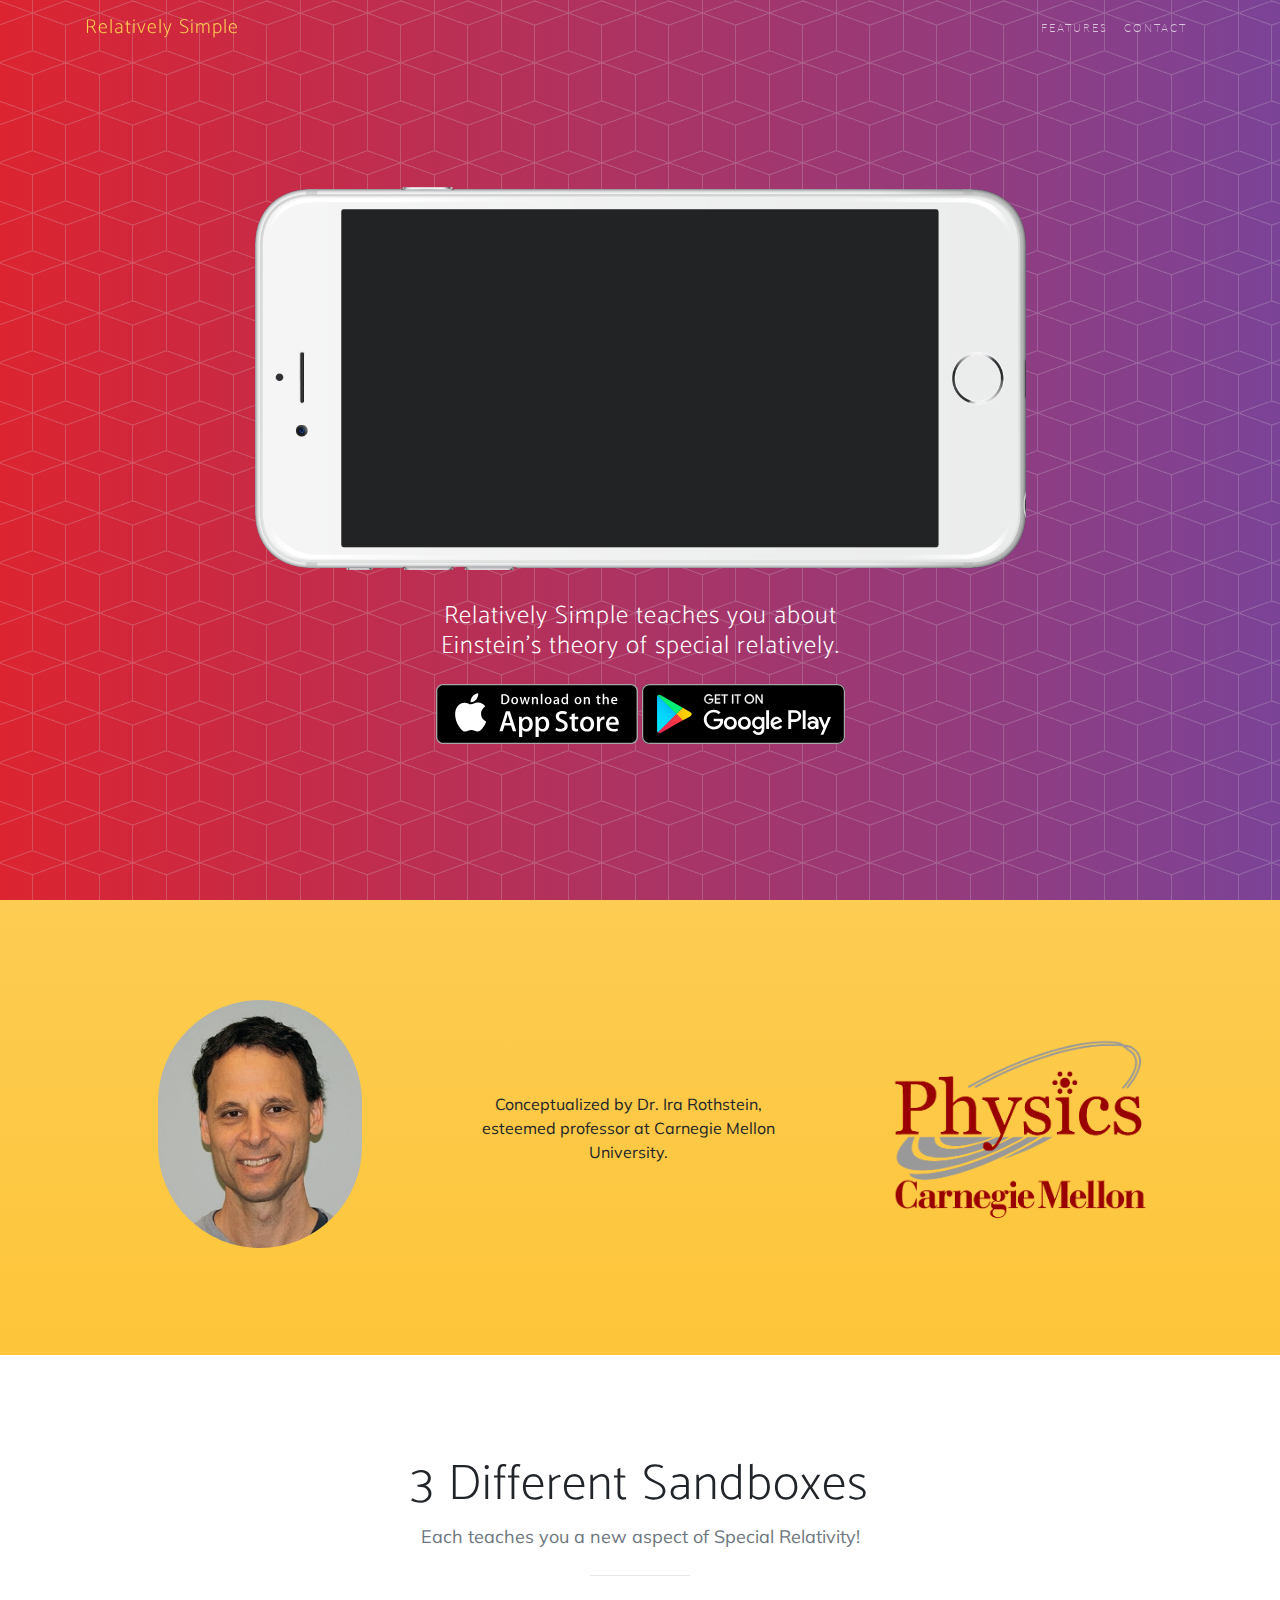
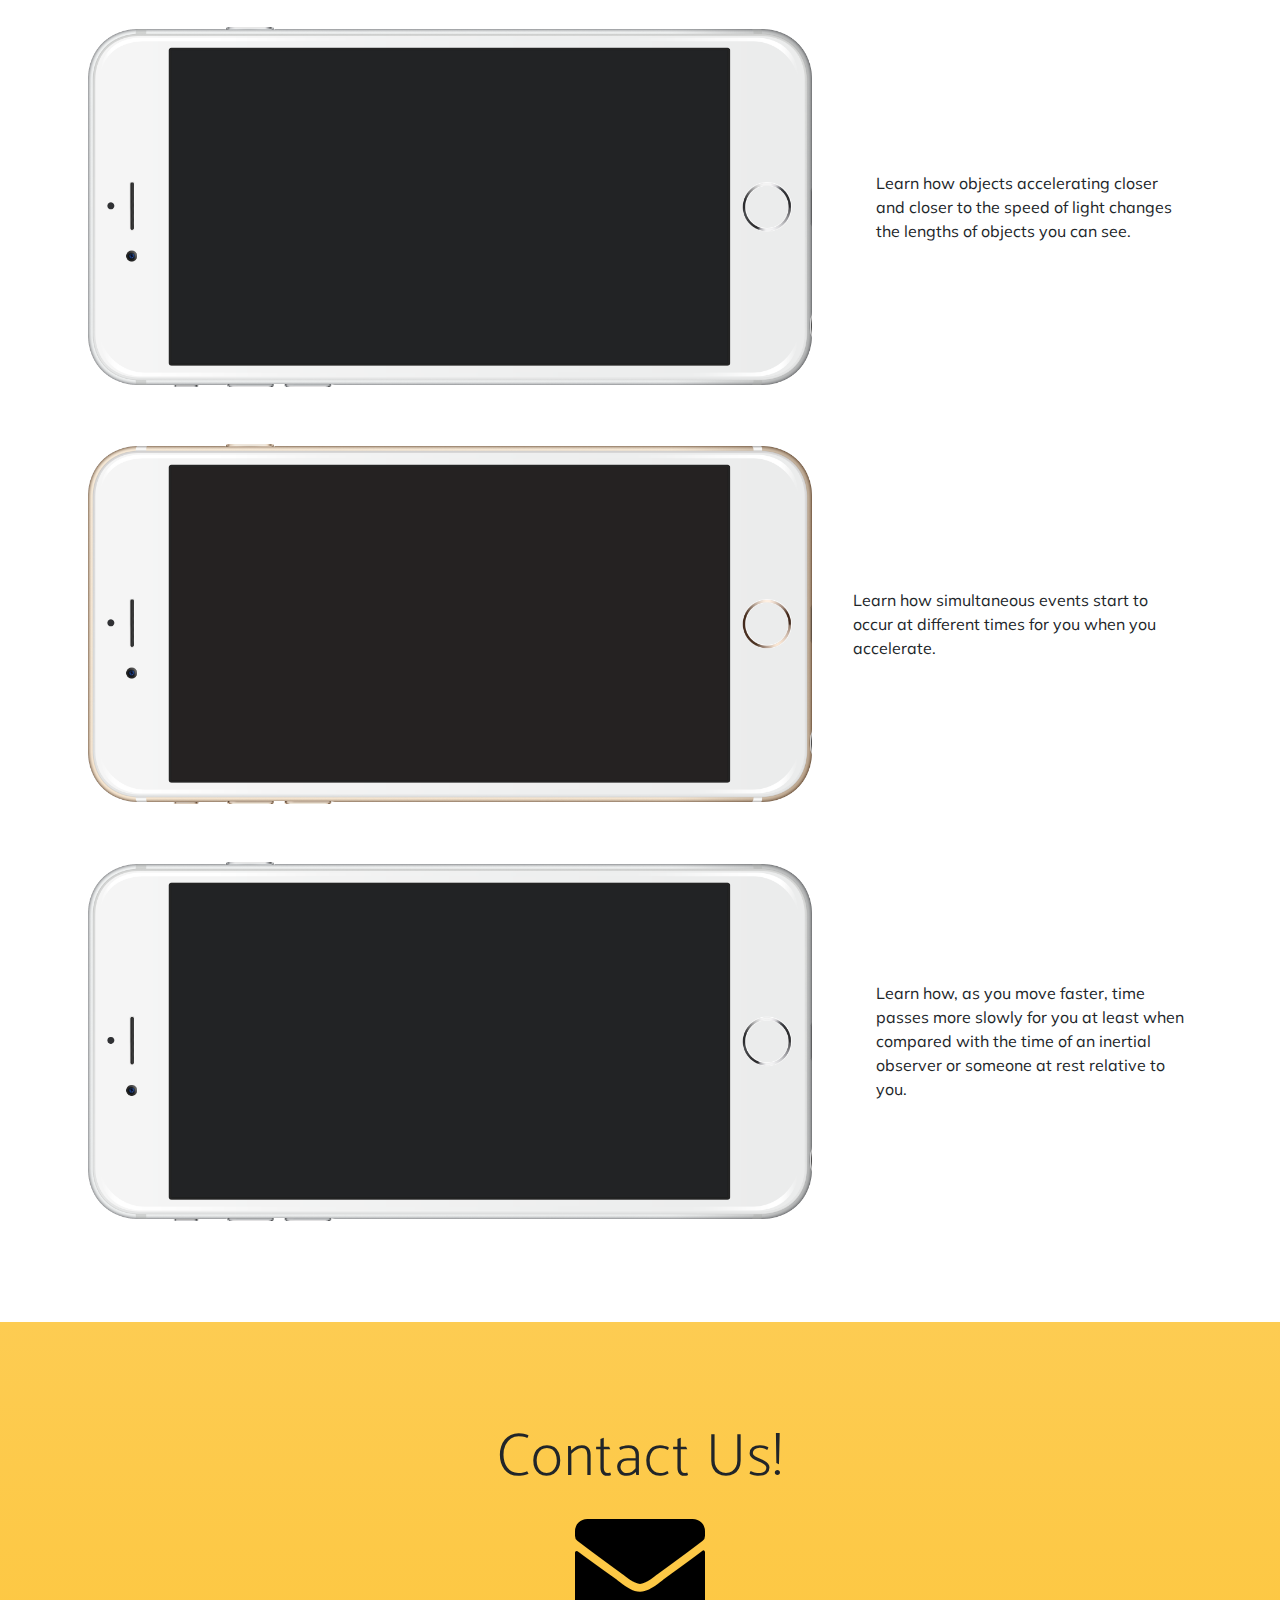
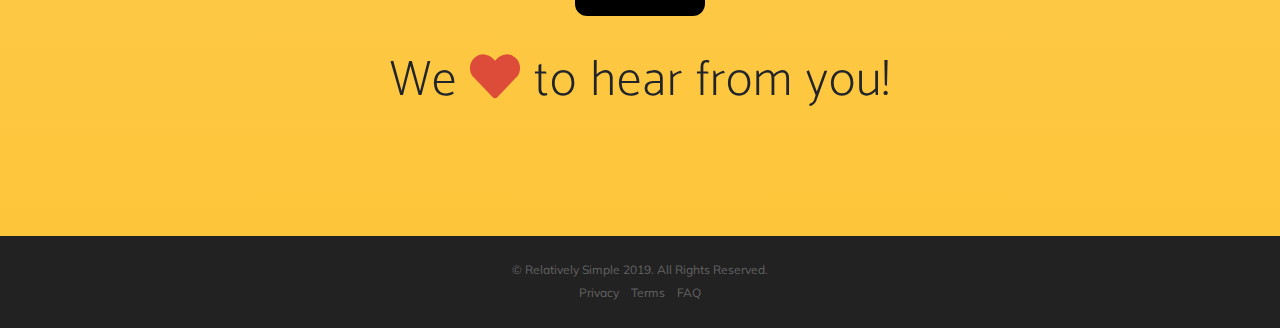
==== commit 748d73a0: "Polish" ====
--- a/index.html
+++ b/index.html
@@ -110,19 +110,20 @@
     <div class="container">
       <div class="row">
         <div class="col-md-3 mx-auto">
+					<a class="badge-link" href="https://www.cmu.edu/physics/people/faculty/rothstein.html" target="_blank"><img src="img/Rothstein3-min.jpg" class="img-fluid circle-pic" alt=""></a>
+        </div>
+				<div class="col-md-4 my-auto feature-desc-left">
+					Conceptualized by Dr. Ira Rothstein, esteemed professor at Carnegie Mellon University.
+        </div>
+				<div class="col-md-3 mx-auto">
 					<img src="img/cmu-phys-logo.png" class="img-fluid" alt="">
-<!--
-          <h2 class="section-heading">Discover what all the buzz is about!</h2>
-          <p>Our app is available on any mobile device! Download now to get started!</p>
-          <div class="badges">
-            <a class="badge-link" href="#"><img src="img/google-play-badge.svg" alt=""></a>
-            <a class="badge-link" href="#"><img src="img/app-store-badge.svg" alt=""></a>
-          </div>
--->
-        </div>
+        </div>
+		
+<!--
 				<div class="col-md-5 mx-auto section-2">
 						<p class="section-2-text">Designed by Dr. Ira Rothstein... What else to add here to build credibility?</p>
 				</div>
+-->
       </div>
     </div>
   </section>
@@ -195,9 +196,6 @@
 -->
 			
 			<div class="row features-02">
-        <div class="col-lg-4 my-auto feature-desc-left">
-				Learn how simultaneous events start to occur at different times for you when you accelerate.
-				</div>
 				<div class="col-lg-8 my-auto">
           <div class="device-container">
             <div class="device-mockup iphone6_plus landscape gold">
@@ -213,6 +211,9 @@
             </div>
           </div>
         </div>
+				<div class="col-lg-4 my-auto feature-desc-left">
+					Learn how simultaneous events start to occur at different times for you when you accelerate.
+				</div>
       </div>
 			
 			<div class="row features-03">
@@ -255,7 +256,7 @@
     <div class="container">
 			<h1 style="font-size:60px;">Contact Us!</h1>
 			
-			<h1><a title="Email" href="mailto:izr@andrew.cmu.edu"><i class="fas fa-envelope" style="font-size:130px;margin-bottom:1%;"></i></a></h1>
+			<h1><a title="Email" href="mailto:relativelysimple.app@gmail.com"><i class="fas fa-envelope" style="font-size:130px;margin-bottom:1%;"></i></a></h1>
 			
 			
       <h2>We
--- a/css/new-age.css
+++ b/css/new-age.css
@@ -482,3 +482,8 @@
   font-size: 11px;
   padding: 15px 45px;
 }
+
+.circle-pic {
+	border-radius: 1000px;
+	max-width: 80%;
+}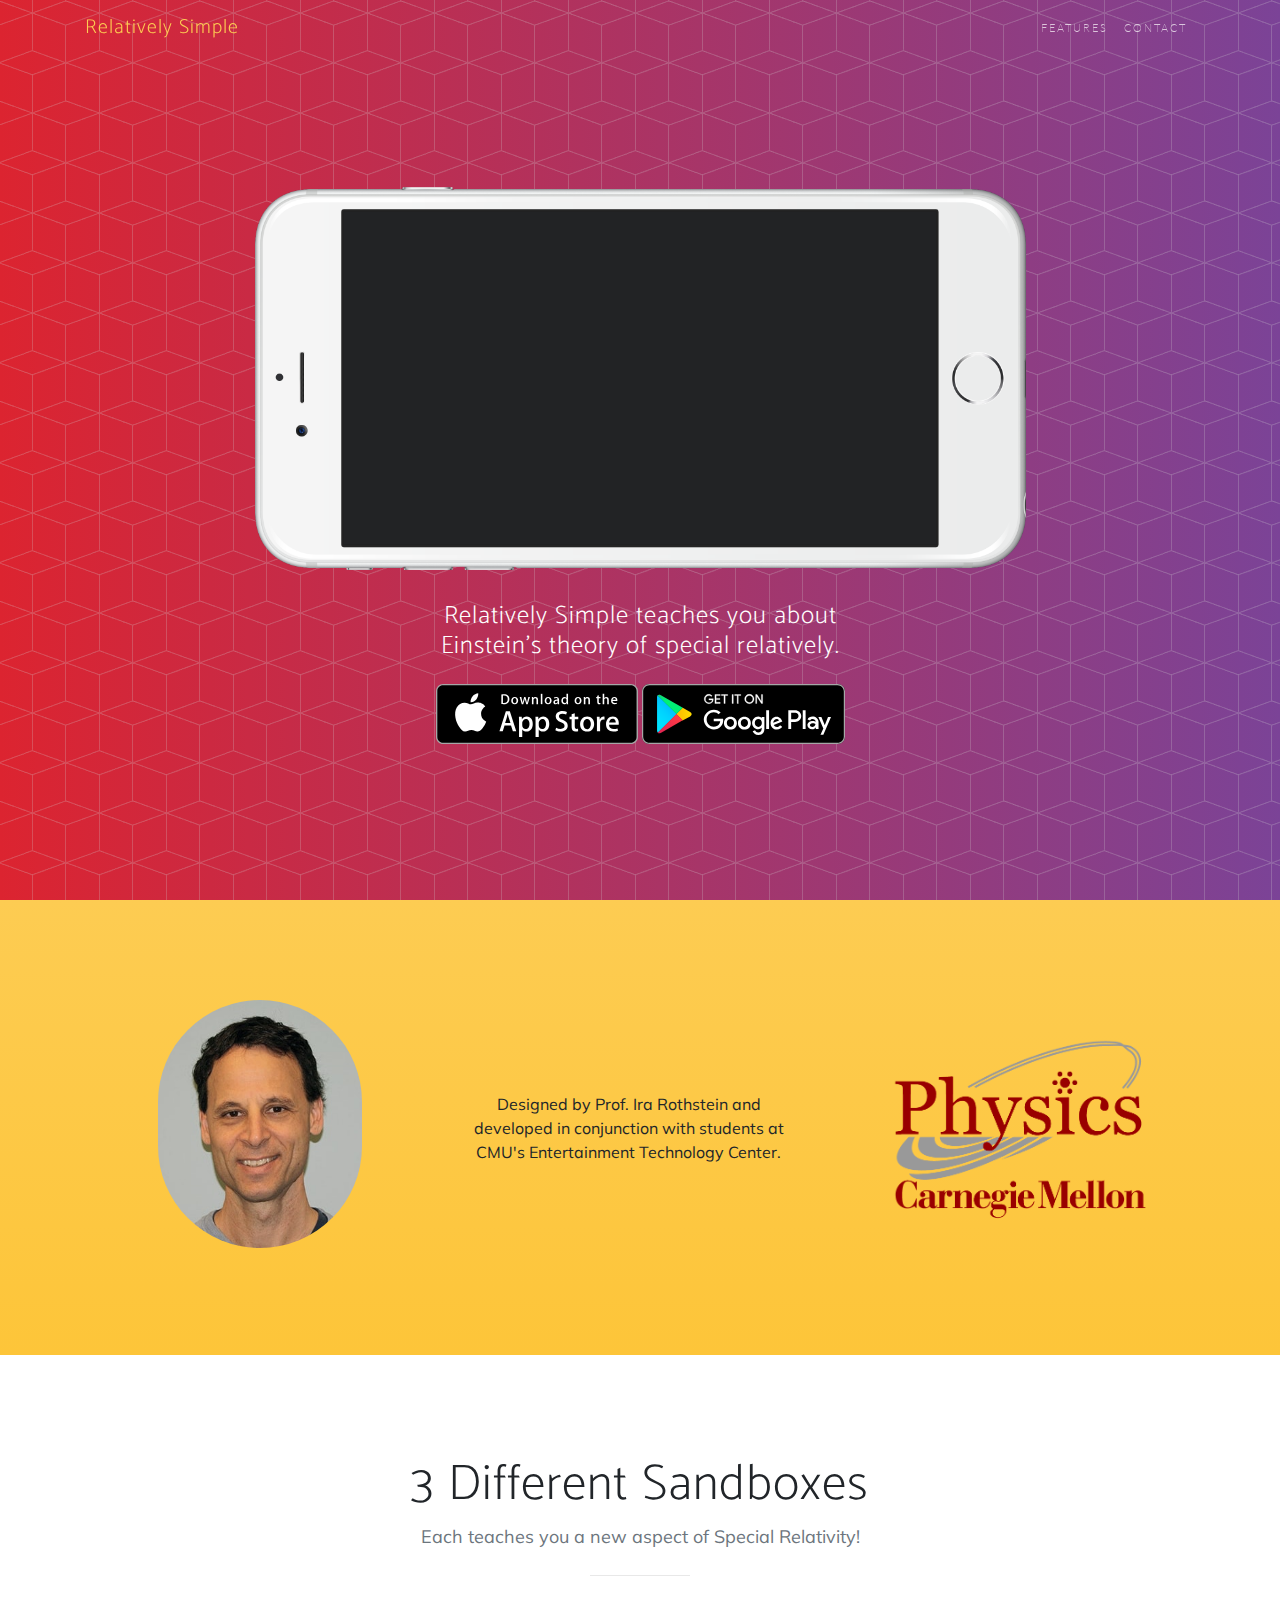
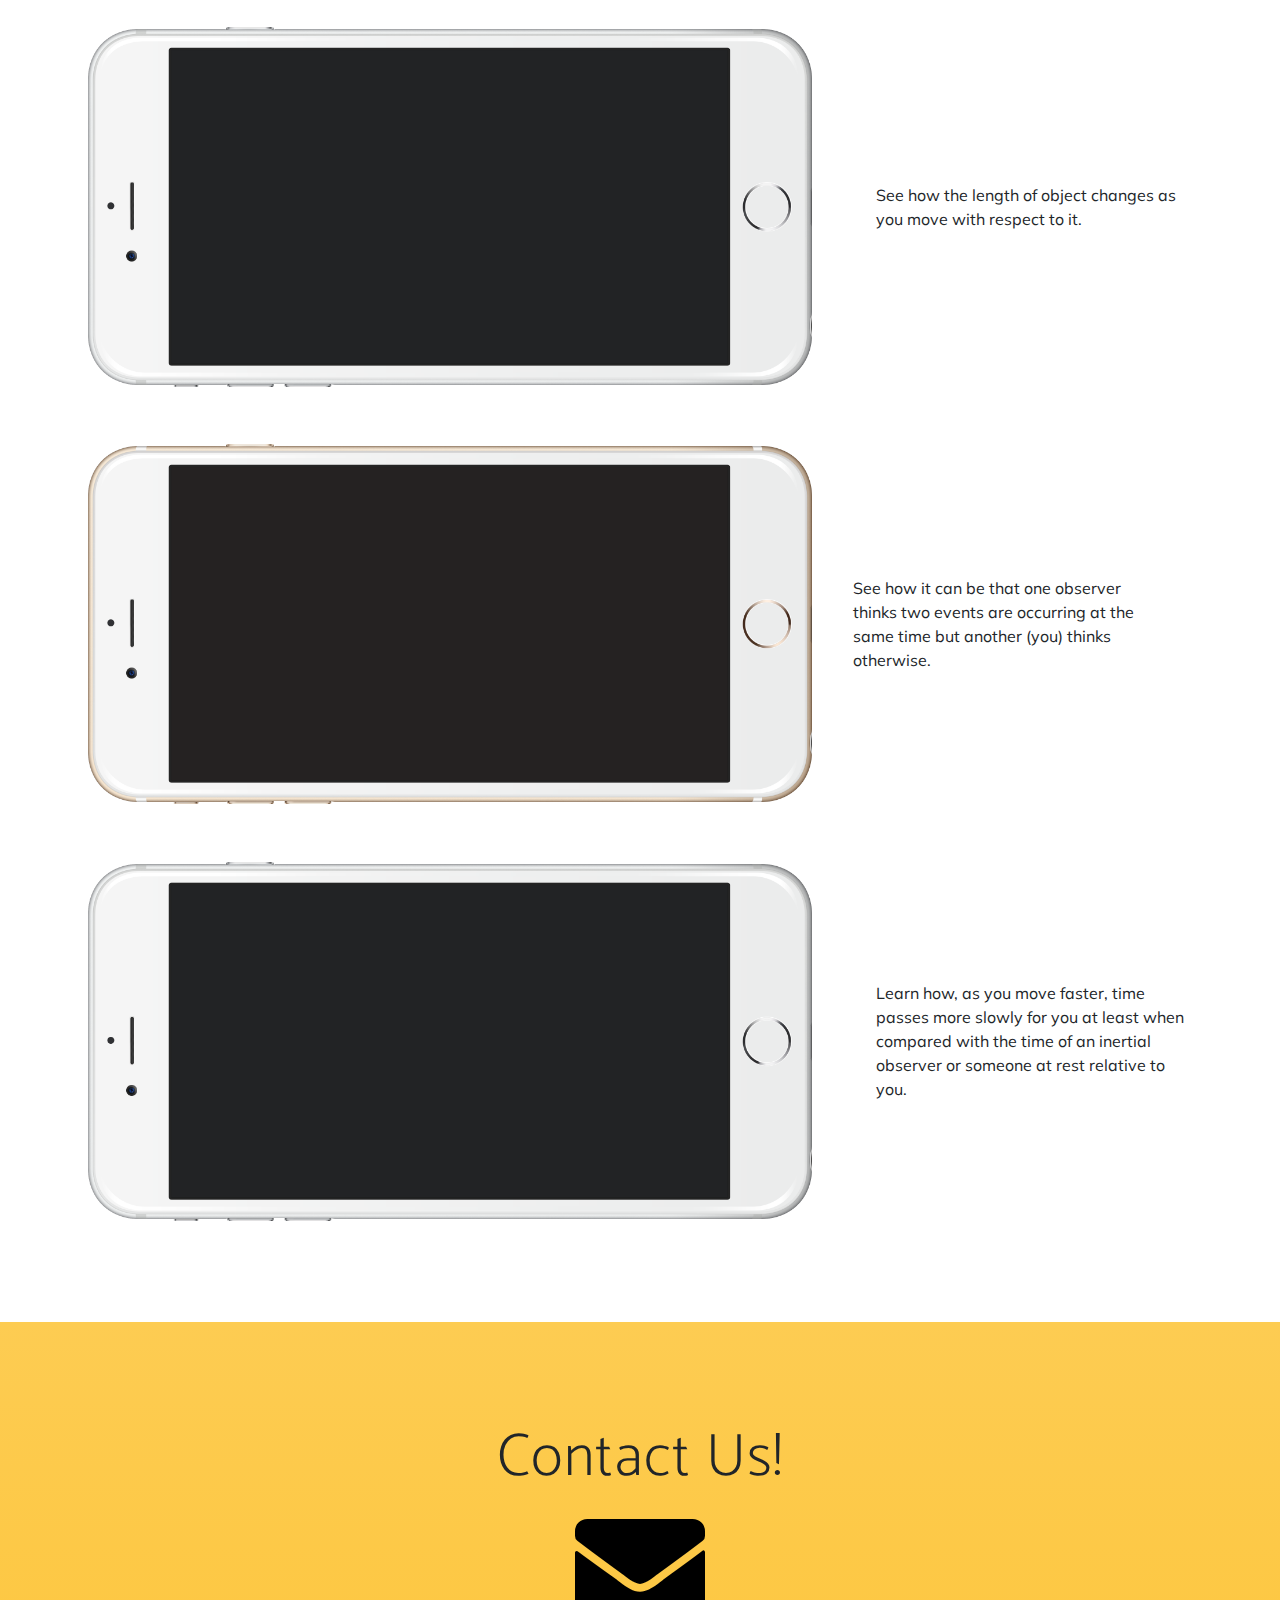
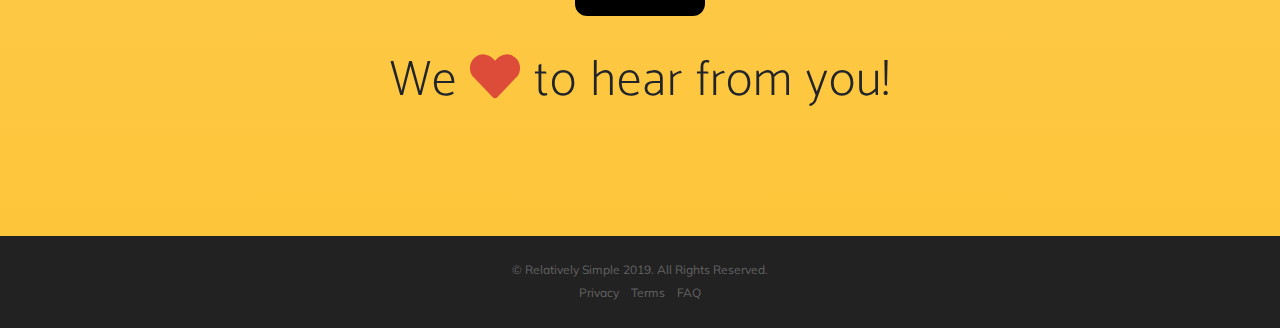
==== commit 93a511ab: "Update index.html" ====
--- a/index.html
+++ b/index.html
@@ -113,7 +113,7 @@
 					<a class="badge-link" href="https://www.cmu.edu/physics/people/faculty/rothstein.html" target="_blank"><img src="img/Rothstein3-min.jpg" class="img-fluid circle-pic" alt=""></a>
         </div>
 				<div class="col-md-4 my-auto feature-desc-left">
-					Conceptualized by Dr. Ira Rothstein, esteemed professor at Carnegie Mellon University.
+					Designed by Prof. Ira Rothstein and developed in conjunction with students at CMU's Entertainment Technology Center.
         </div>
 				<div class="col-md-3 mx-auto">
 					<img src="img/cmu-phys-logo.png" class="img-fluid" alt="">
@@ -152,7 +152,7 @@
           </div>
         </div>
 				<div class="col-lg-4 my-auto feature-desc-right">
-				Learn how objects accelerating closer and closer to the speed of light changes the lengths of objects you can see.
+				See how the length of object changes as you move with respect to it.
 				</div>
       </div>
 			
@@ -212,7 +212,7 @@
           </div>
         </div>
 				<div class="col-lg-4 my-auto feature-desc-left">
-					Learn how simultaneous events start to occur at different times for you when you accelerate.
+					See how it can be that one observer thinks two events are occurring at the same time but another (you) thinks otherwise.
 				</div>
       </div>
 			
